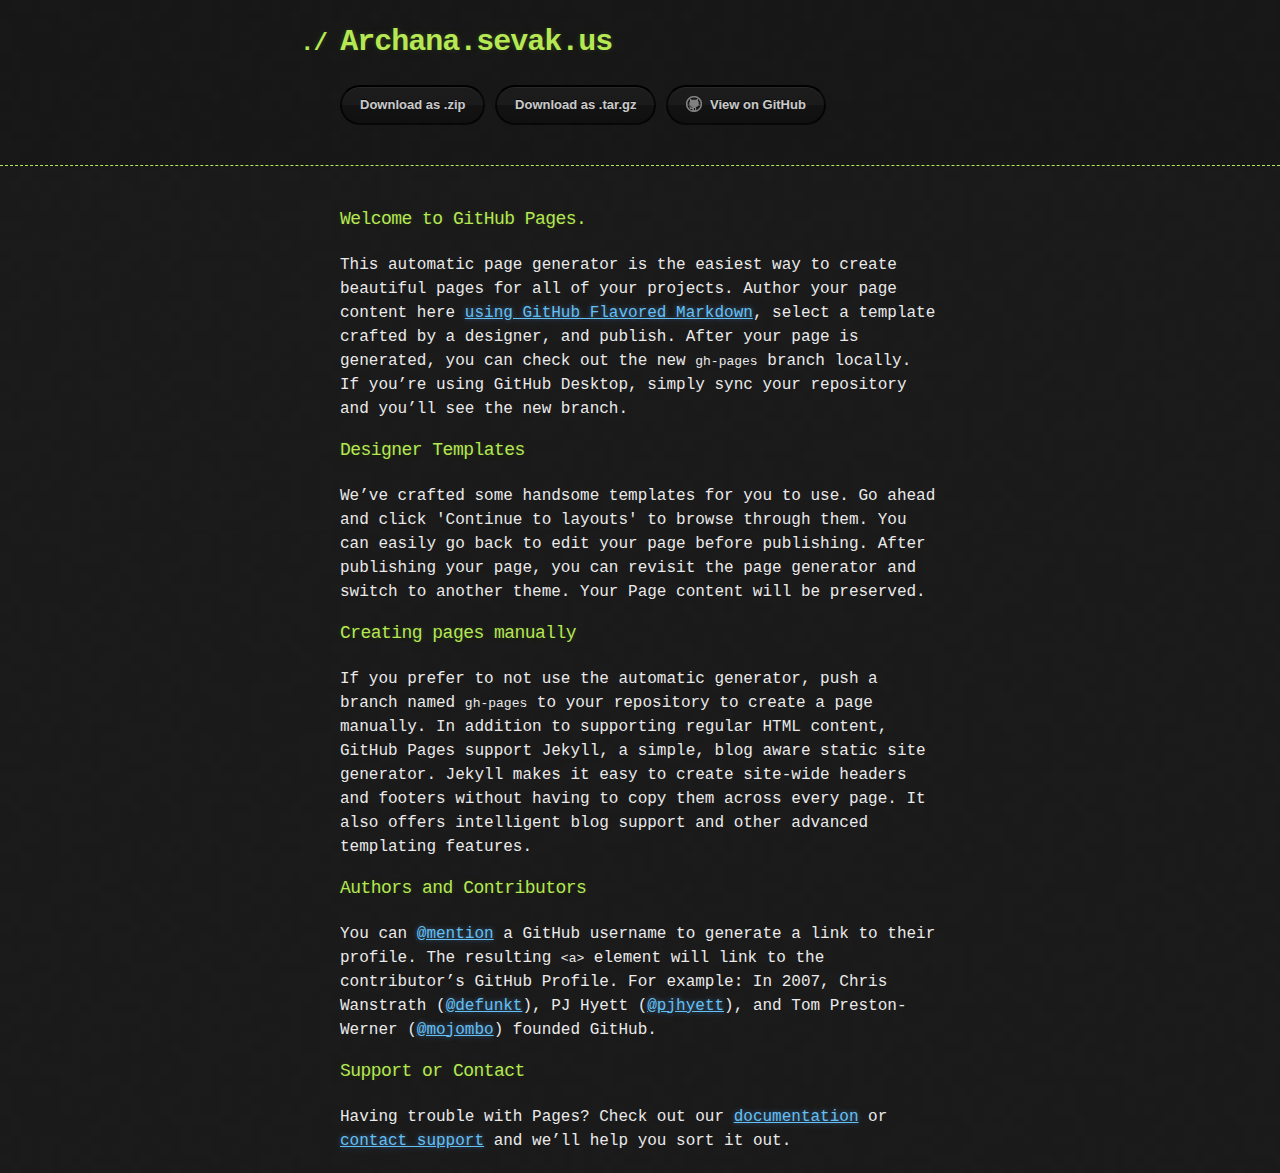
==== index.html @ f91e4b5d "Create gh-pages branch via GitHub" ====
<!DOCTYPE html>
<html>
  <head>
    <meta charset='utf-8'>
    <meta http-equiv="X-UA-Compatible" content="chrome=1">

    <link rel="stylesheet" type="text/css" href="stylesheets/stylesheet.css" media="screen">
    <link rel="stylesheet" type="text/css" href="stylesheets/github-dark.css" media="screen">
    <link rel="stylesheet" type="text/css" href="stylesheets/print.css" media="print">

    <title>Archana.sevak.us by ajsevak</title>
  </head>

  <body>

    <header>
      <div class="container">
        <h1>Archana.sevak.us</h1>
        <h2></h2>

        <section id="downloads">
          <a href="https://github.com/ajsevak/archana.sevak.us/zipball/master" class="btn">Download as .zip</a>
          <a href="https://github.com/ajsevak/archana.sevak.us/tarball/master" class="btn">Download as .tar.gz</a>
          <a href="https://github.com/ajsevak/archana.sevak.us" class="btn btn-github"><span class="icon"></span>View on GitHub</a>
        </section>
      </div>
    </header>

    <div class="container">
      <section id="main_content">
        <h3>
<a id="welcome-to-github-pages" class="anchor" href="#welcome-to-github-pages" aria-hidden="true"><span class="octicon octicon-link"></span></a>Welcome to GitHub Pages.</h3>

<p>This automatic page generator is the easiest way to create beautiful pages for all of your projects. Author your page content here <a href="https://guides.github.com/features/mastering-markdown/">using GitHub Flavored Markdown</a>, select a template crafted by a designer, and publish. After your page is generated, you can check out the new <code>gh-pages</code> branch locally. If you’re using GitHub Desktop, simply sync your repository and you’ll see the new branch.</p>

<h3>
<a id="designer-templates" class="anchor" href="#designer-templates" aria-hidden="true"><span class="octicon octicon-link"></span></a>Designer Templates</h3>

<p>We’ve crafted some handsome templates for you to use. Go ahead and click 'Continue to layouts' to browse through them. You can easily go back to edit your page before publishing. After publishing your page, you can revisit the page generator and switch to another theme. Your Page content will be preserved.</p>

<h3>
<a id="creating-pages-manually" class="anchor" href="#creating-pages-manually" aria-hidden="true"><span class="octicon octicon-link"></span></a>Creating pages manually</h3>

<p>If you prefer to not use the automatic generator, push a branch named <code>gh-pages</code> to your repository to create a page manually. In addition to supporting regular HTML content, GitHub Pages support Jekyll, a simple, blog aware static site generator. Jekyll makes it easy to create site-wide headers and footers without having to copy them across every page. It also offers intelligent blog support and other advanced templating features.</p>

<h3>
<a id="authors-and-contributors" class="anchor" href="#authors-and-contributors" aria-hidden="true"><span class="octicon octicon-link"></span></a>Authors and Contributors</h3>

<p>You can <a href="https://github.com/blog/821" class="user-mention">@mention</a> a GitHub username to generate a link to their profile. The resulting <code>&lt;a&gt;</code> element will link to the contributor’s GitHub Profile. For example: In 2007, Chris Wanstrath (<a href="https://github.com/defunkt" class="user-mention">@defunkt</a>), PJ Hyett (<a href="https://github.com/pjhyett" class="user-mention">@pjhyett</a>), and Tom Preston-Werner (<a href="https://github.com/mojombo" class="user-mention">@mojombo</a>) founded GitHub.</p>

<h3>
<a id="support-or-contact" class="anchor" href="#support-or-contact" aria-hidden="true"><span class="octicon octicon-link"></span></a>Support or Contact</h3>

<p>Having trouble with Pages? Check out our <a href="https://help.github.com/pages">documentation</a> or <a href="https://github.com/contact">contact support</a> and we’ll help you sort it out.</p>
      </section>
    </div>

    
  </body>
</html>
---- stylesheets/stylesheet.css ----
body {
  margin: 0;
  padding: 0;
  background: #151515 url("../images/bkg.png") 0 0;
  color: #eaeaea;
  font: 16px;
  line-height: 1.5;
  font-family: Monaco, "Bitstream Vera Sans Mono", "Lucida Console", Terminal, monospace;
}

/* General & 'Reset' Stuff */

.container {
  width: 90%;
  max-width: 600px;
  margin: 0 auto;
}

section {
  display: block;
  margin: 0 0 20px 0;
}

h1, h2, h3, h4, h5, h6 {
  margin: 0 0 20px;
}

li {
  line-height: 1.4 ;
}

/* Header, <header>
   header   - container
   h1       - project name
   h2       - project description
*/

header {
  background: rgba(0, 0, 0, 0.1);
  width: 100%;
  border-bottom: 1px dashed #b5e853;
  padding: 20px 0;
  margin: 0 0 40px 0;
}

header h1 {
  font-size: 30px;
  line-height: 1.5;
  margin: 0 0 0 -40px;
  font-weight: bold;
  font-family: Monaco, "Bitstream Vera Sans Mono", "Lucida Console", Terminal, monospace;
  color: #b5e853;
  text-shadow: 0 1px 1px rgba(0, 0, 0, 0.1),
               0 0 5px rgba(181, 232, 83, 0.1),
               0 0 10px rgba(181, 232, 83, 0.1);
  letter-spacing: -1px;
  -webkit-font-smoothing: antialiased;
}

header h1:before {
  content: "./ ";
  font-size: 24px;
}

header h2 {
  font-size: 18px;
  font-weight: 300;
  color: #666;
}

#downloads .btn {
  display: inline-block;
  text-align: center;
  margin: 0;
}

/* Main Content
*/

#main_content {
  width: 100%;
  -webkit-font-smoothing: antialiased;
}
section img {
  max-width: 100%
}

h1, h2, h3, h4, h5, h6 {
  font-weight: normal;
  font-family: Monaco, "Bitstream Vera Sans Mono", "Lucida Console", Terminal, monospace;
  color: #b5e853;
  letter-spacing: -0.03em;
  text-shadow: 0 1px 1px rgba(0, 0, 0, 0.1),
               0 0 5px rgba(181, 232, 83, 0.1),
               0 0 10px rgba(181, 232, 83, 0.1);
}

#main_content h1 {
  font-size: 30px;
}

#main_content h2 {
  font-size: 24px;
}

#main_content h3 {
  font-size: 18px;
}

#main_content h4 {
  font-size: 14px;
}

#main_content h5 {
  font-size: 12px;
  text-transform: uppercase;
  margin: 0 0 5px 0;
}

#main_content h6 {
  font-size: 12px;
  text-transform: uppercase;
  color: #999;
  margin: 0 0 5px 0;
}

dt {
  font-style: italic;
  font-weight: bold;
}

ul li {
  list-style: none;
}

ul li:before {
  content: ">>";
  font-family: Monaco, "Bitstream Vera Sans Mono", "Lucida Console", Terminal, monospace;
  font-size: 13px;
  color: #b5e853;
  margin-left: -37px;
  margin-right: 21px;
  line-height: 16px;
}

blockquote {
  color: #aaa;
  padding-left: 10px;
  border-left: 1px dotted #666;
}

pre {
  background: rgba(0, 0, 0, 0.9);
  border: 1px solid rgba(255, 255, 255, 0.15);
  padding: 10px;
  font-size: 14px;
  color: #b5e853;
  border-radius: 2px;
  -moz-border-radius: 2px;
  -webkit-border-radius: 2px;
  text-wrap: normal;
  overflow: auto;
  overflow-y: hidden;
}

table {
  width: 100%;
  margin: 0 0 20px 0;
}

th {
  text-align: left;
  border-bottom: 1px dashed #b5e853;
  padding: 5px 10px;
}

td {
  padding: 5px 10px;
}

hr {
  height: 0;
  border: 0;
  border-bottom: 1px dashed #b5e853;
  color: #b5e853;
}

/* Buttons
*/

.btn {
  display: inline-block;
  background: -webkit-linear-gradient(top, rgba(40, 40, 40, 0.3), rgba(35, 35, 35, 0.3) 50%, rgba(10, 10, 10, 0.3) 50%, rgba(0, 0, 0, 0.3));
  padding: 8px 18px;
  border-radius: 50px;
  border: 2px solid rgba(0, 0, 0, 0.7);
  border-bottom: 2px solid rgba(0, 0, 0, 0.7);
  border-top: 2px solid rgba(0, 0, 0, 1);
  color: rgba(255, 255, 255, 0.8);
  font-family: Helvetica, Arial, sans-serif;
  font-weight: bold;
  font-size: 13px;
  text-decoration: none;
  text-shadow: 0 -1px 0 rgba(0, 0, 0, 0.75);
  box-shadow: inset 0 1px 0 rgba(255, 255, 255, 0.05);
}

.btn:hover {
  background: -webkit-linear-gradient(top, rgba(40, 40, 40, 0.6), rgba(35, 35, 35, 0.6) 50%, rgba(10, 10, 10, 0.8) 50%, rgba(0, 0, 0, 0.8));
}

.btn .icon {
  display: inline-block;
  width: 16px;
  height: 16px;
  margin: 1px 8px 0 0;
  float: left;
}

.btn-github .icon {
  opacity: 0.6;
  background: url("../images/blacktocat.png") 0 0 no-repeat;
}

/* Links
   a, a:hover, a:visited
*/

a {
  color: #63c0f5;
  text-shadow: 0 0 5px rgba(104, 182, 255, 0.5);
}

/* Clearfix */

.cf:before, .cf:after {
  content:"";
  display:table;
}

.cf:after {
  clear:both;
}

.cf {
  zoom:1;
}
---- stylesheets/github-dark.css ----
/*
   Copyright 2014 GitHub Inc.

   Licensed under the Apache License, Version 2.0 (the "License");
   you may not use this file except in compliance with the License.
   You may obtain a copy of the License at

       http://www.apache.org/licenses/LICENSE-2.0

   Unless required by applicable law or agreed to in writing, software
   distributed under the License is distributed on an "AS IS" BASIS,
   WITHOUT WARRANTIES OR CONDITIONS OF ANY KIND, either express or implied.
   See the License for the specific language governing permissions and
   limitations under the License.

*/

.pl-c /* comment */ {
  color: #969896;
}

.pl-c1      /* constant, markup.raw, meta.diff.header, meta.module-reference, meta.property-name, support, support.constant, support.variable, variable.other.constant */,
.pl-s .pl-v /* string variable */ {
  color: #0099cd;
}

.pl-e  /* entity */,
.pl-en /* entity.name */ {
  color: #9774cb;
}

.pl-s .pl-s1 /* string source */,
.pl-smi      /* storage.modifier.import, storage.modifier.package, storage.type.java, variable.other, variable.parameter.function */ {
  color: #ddd;
}

.pl-ent /* entity.name.tag */ {
  color: #7bcc72;
}

.pl-k /* keyword, storage, storage.type */ {
  color: #cc2372;
}

.pl-pds              /* punctuation.definition.string, string.regexp.character-class */,
.pl-s                /* string */,
.pl-s .pl-pse .pl-s1 /* string punctuation.section.embedded source */,
.pl-sr               /* string.regexp */,
.pl-sr .pl-cce       /* string.regexp constant.character.escape */,
.pl-sr .pl-sra       /* string.regexp string.regexp.arbitrary-repitition */,
.pl-sr .pl-sre       /* string.regexp source.ruby.embedded */ {
  color: #3c66e2;
}

.pl-v /* variable */ {
  color: #fb8764;
}

.pl-id /* invalid.deprecated */ {
  color: #e63525;
}

.pl-ii /* invalid.illegal */ {
  background-color: #e63525;
  color: #f8f8f8;
}

.pl-sr .pl-cce /* string.regexp constant.character.escape */ {
  color: #7bcc72;
  font-weight: bold;
}

.pl-ml /* markup.list */ {
  color: #c26b2b;
}

.pl-mh        /* markup.heading */,
.pl-mh .pl-en /* markup.heading entity.name */,
.pl-ms        /* meta.separator */ {
  color: #264ec5;
  font-weight: bold;
}

.pl-mq /* markup.quote */ {
  color: #00acac;
}

.pl-mi /* markup.italic */ {
  color: #ddd;
  font-style: italic;
}

.pl-mb /* markup.bold */ {
  color: #ddd;
  font-weight: bold;
}

.pl-md /* markup.deleted, meta.diff.header.from-file */ {
  background-color: #ffecec;
  color: #bd2c00;
}

.pl-mi1 /* markup.inserted, meta.diff.header.to-file */ {
  background-color: #eaffea;
  color: #55a532;
}

.pl-mdr /* meta.diff.range */ {
  color: #9774cb;
  font-weight: bold;
}

.pl-mo /* meta.output */ {
  color: #264ec5;
}
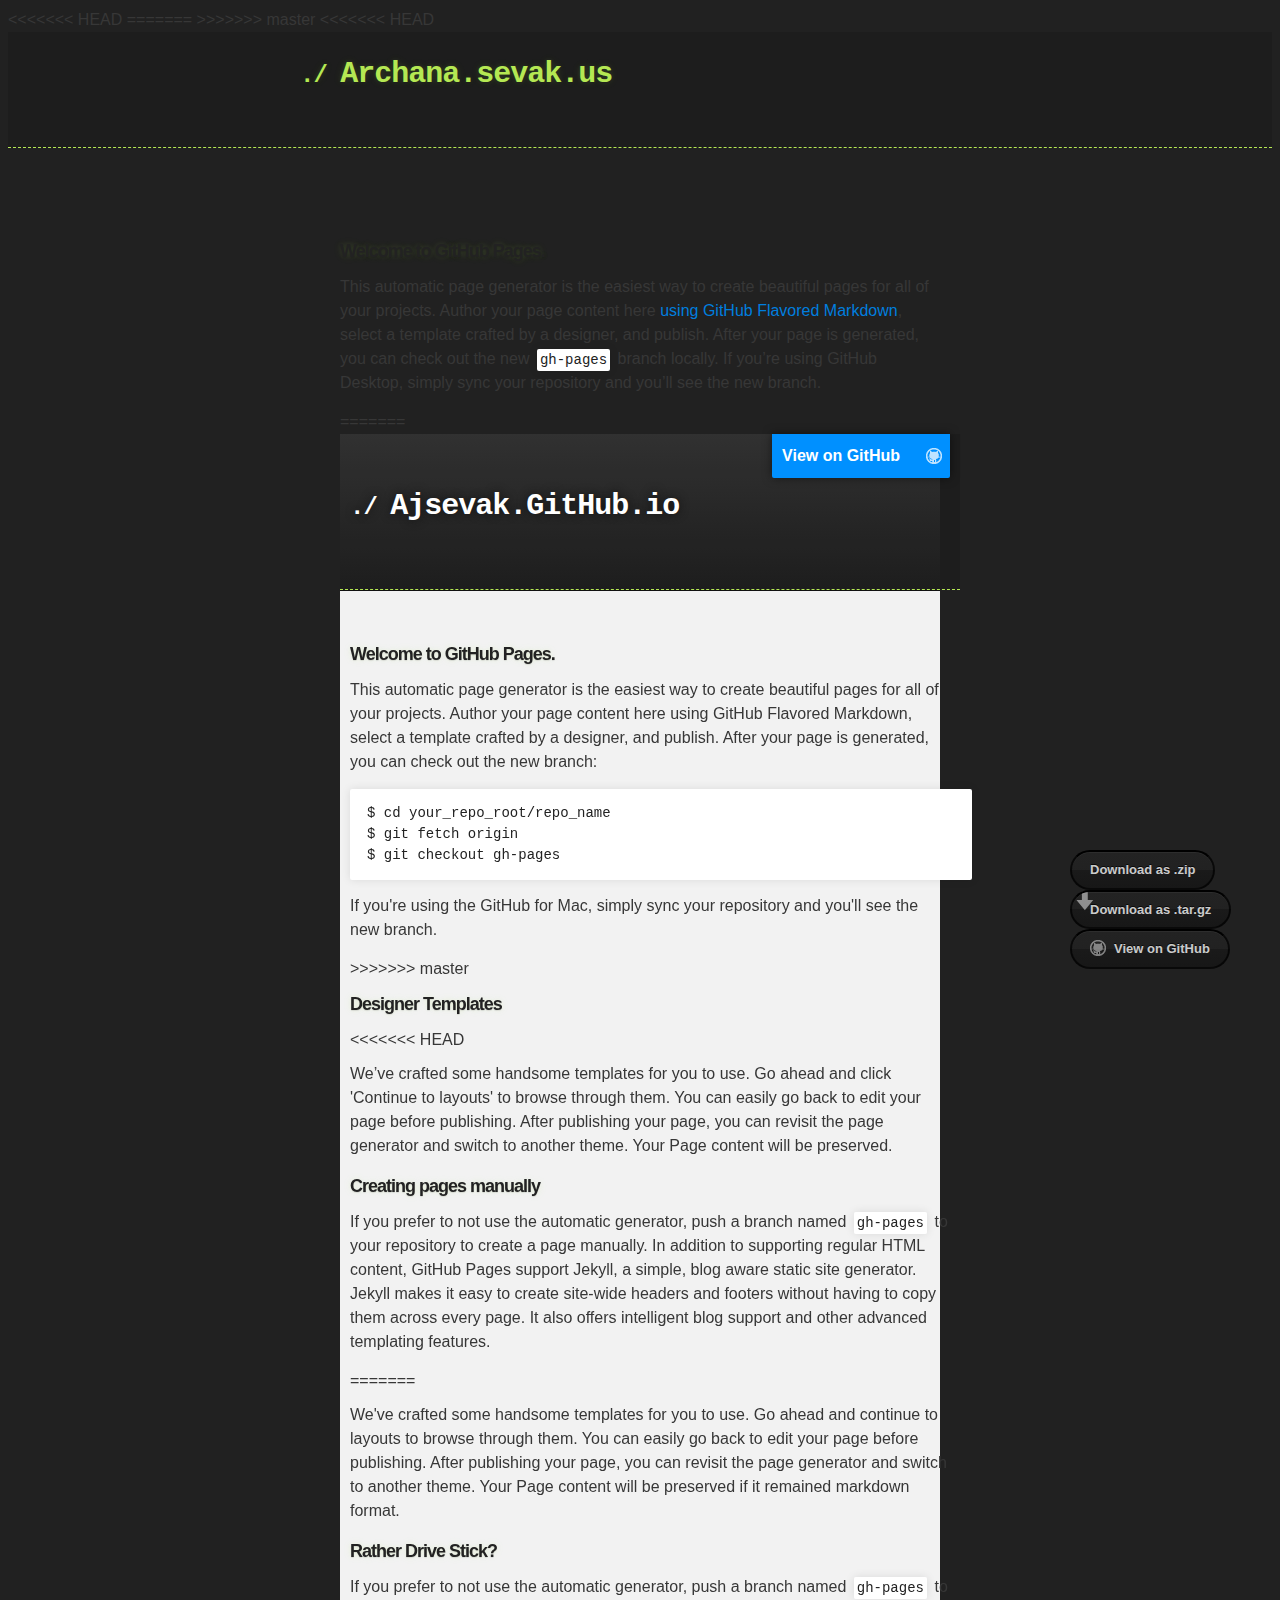
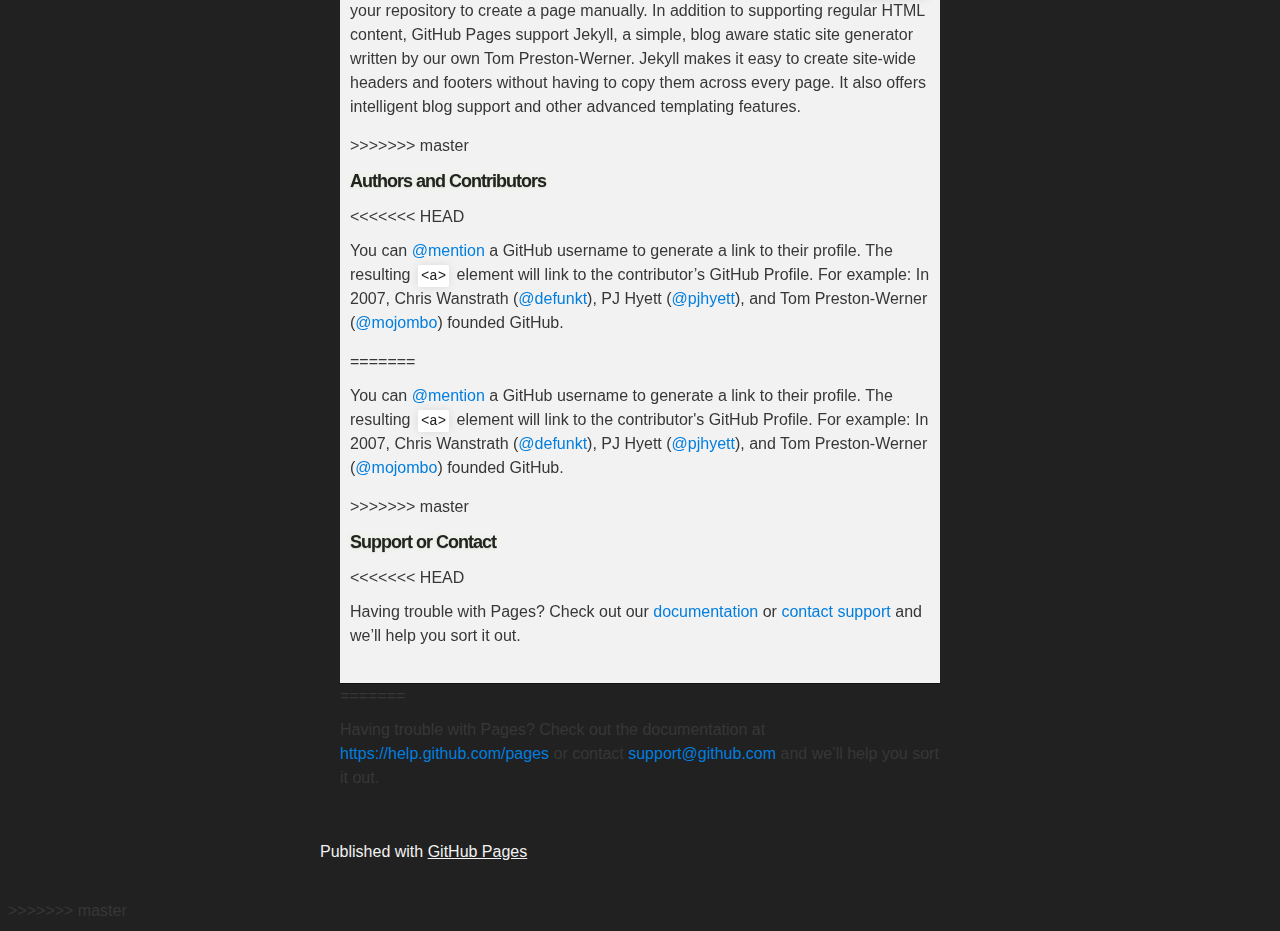
==== commit d55681dc: "Merge branch 'master' into gh-pages" ====
--- a/index.html
+++ b/index.html
@@ -1,5 +1,6 @@
 <!DOCTYPE html>
 <html>
+<<<<<<< HEAD
   <head>
     <meta charset='utf-8'>
     <meta http-equiv="X-UA-Compatible" content="chrome=1">
@@ -9,10 +10,22 @@
     <link rel="stylesheet" type="text/css" href="stylesheets/print.css" media="print">
 
     <title>Archana.sevak.us by ajsevak</title>
+=======
+
+  <head>
+    <meta charset='utf-8'>
+    <meta http-equiv="X-UA-Compatible" content="chrome=1">
+    <meta name="description" content="Ajsevak.GitHub.io : ">
+<meta name="google-site-verification" content="YakYiYTiW0kkOAUk-kUpoTINja0u9YIVlbmJmpcofvw" />
+    <link rel="stylesheet" type="text/css" media="screen" href="stylesheets/stylesheet.css">
+
+    <title>Ajsevak.GitHub.io</title>
+>>>>>>> master
   </head>
 
   <body>
 
+<<<<<<< HEAD
     <header>
       <div class="container">
         <h1>Archana.sevak.us</h1>
@@ -32,29 +45,85 @@
 <a id="welcome-to-github-pages" class="anchor" href="#welcome-to-github-pages" aria-hidden="true"><span class="octicon octicon-link"></span></a>Welcome to GitHub Pages.</h3>
 
 <p>This automatic page generator is the easiest way to create beautiful pages for all of your projects. Author your page content here <a href="https://guides.github.com/features/mastering-markdown/">using GitHub Flavored Markdown</a>, select a template crafted by a designer, and publish. After your page is generated, you can check out the new <code>gh-pages</code> branch locally. If you’re using GitHub Desktop, simply sync your repository and you’ll see the new branch.</p>
+=======
+    <!-- HEADER -->
+    <div id="header_wrap" class="outer">
+        <header class="inner">
+          <a id="forkme_banner" href="https://github.com/ajsevak">View on GitHub</a>
+
+          <h1 id="project_title">Ajsevak.GitHub.io</h1>
+          <h2 id="project_tagline"></h2>
+
+        </header>
+    </div>
+
+    <!-- MAIN CONTENT -->
+    <div id="main_content_wrap" class="outer">
+      <section id="main_content" class="inner">
+        <h3>
+<a id="welcome-to-github-pages" class="anchor" href="#welcome-to-github-pages" aria-hidden="true"><span class="octicon octicon-link"></span></a>Welcome to GitHub Pages.</h3>
+
+<p>This automatic page generator is the easiest way to create beautiful pages for all of your projects. Author your page content here using GitHub Flavored Markdown, select a template crafted by a designer, and publish. After your page is generated, you can check out the new branch:</p>
+
+<pre><code>$ cd your_repo_root/repo_name
+$ git fetch origin
+$ git checkout gh-pages
+</code></pre>
+
+<p>If you're using the GitHub for Mac, simply sync your repository and you'll see the new branch.</p>
+>>>>>>> master
 
 <h3>
 <a id="designer-templates" class="anchor" href="#designer-templates" aria-hidden="true"><span class="octicon octicon-link"></span></a>Designer Templates</h3>
 
+<<<<<<< HEAD
 <p>We’ve crafted some handsome templates for you to use. Go ahead and click 'Continue to layouts' to browse through them. You can easily go back to edit your page before publishing. After publishing your page, you can revisit the page generator and switch to another theme. Your Page content will be preserved.</p>
 
 <h3>
 <a id="creating-pages-manually" class="anchor" href="#creating-pages-manually" aria-hidden="true"><span class="octicon octicon-link"></span></a>Creating pages manually</h3>
 
 <p>If you prefer to not use the automatic generator, push a branch named <code>gh-pages</code> to your repository to create a page manually. In addition to supporting regular HTML content, GitHub Pages support Jekyll, a simple, blog aware static site generator. Jekyll makes it easy to create site-wide headers and footers without having to copy them across every page. It also offers intelligent blog support and other advanced templating features.</p>
+=======
+<p>We've crafted some handsome templates for you to use. Go ahead and continue to layouts to browse through them. You can easily go back to edit your page before publishing. After publishing your page, you can revisit the page generator and switch to another theme. Your Page content will be preserved if it remained markdown format.</p>
+
+<h3>
+<a id="rather-drive-stick" class="anchor" href="#rather-drive-stick" aria-hidden="true"><span class="octicon octicon-link"></span></a>Rather Drive Stick?</h3>
+
+<p>If you prefer to not use the automatic generator, push a branch named <code>gh-pages</code> to your repository to create a page manually. In addition to supporting regular HTML content, GitHub Pages support Jekyll, a simple, blog aware static site generator written by our own Tom Preston-Werner. Jekyll makes it easy to create site-wide headers and footers without having to copy them across every page. It also offers intelligent blog support and other advanced templating features.</p>
+>>>>>>> master
 
 <h3>
 <a id="authors-and-contributors" class="anchor" href="#authors-and-contributors" aria-hidden="true"><span class="octicon octicon-link"></span></a>Authors and Contributors</h3>
 
+<<<<<<< HEAD
 <p>You can <a href="https://github.com/blog/821" class="user-mention">@mention</a> a GitHub username to generate a link to their profile. The resulting <code>&lt;a&gt;</code> element will link to the contributor’s GitHub Profile. For example: In 2007, Chris Wanstrath (<a href="https://github.com/defunkt" class="user-mention">@defunkt</a>), PJ Hyett (<a href="https://github.com/pjhyett" class="user-mention">@pjhyett</a>), and Tom Preston-Werner (<a href="https://github.com/mojombo" class="user-mention">@mojombo</a>) founded GitHub.</p>
+=======
+<p>You can <a href="https://github.com/blog/821" class="user-mention">@mention</a> a GitHub username to generate a link to their profile. The resulting <code>&lt;a&gt;</code> element will link to the contributor's GitHub Profile. For example: In 2007, Chris Wanstrath (<a href="https://github.com/defunkt" class="user-mention">@defunkt</a>), PJ Hyett (<a href="https://github.com/pjhyett" class="user-mention">@pjhyett</a>), and Tom Preston-Werner (<a href="https://github.com/mojombo" class="user-mention">@mojombo</a>) founded GitHub.</p>
+>>>>>>> master
 
 <h3>
 <a id="support-or-contact" class="anchor" href="#support-or-contact" aria-hidden="true"><span class="octicon octicon-link"></span></a>Support or Contact</h3>
 
+<<<<<<< HEAD
 <p>Having trouble with Pages? Check out our <a href="https://help.github.com/pages">documentation</a> or <a href="https://github.com/contact">contact support</a> and we’ll help you sort it out.</p>
       </section>
     </div>
 
     
+=======
+<p>Having trouble with Pages? Check out the documentation at <a href="https://help.github.com/pages">https://help.github.com/pages</a> or contact <a href="mailto:support@github.com">support@github.com</a> and we’ll help you sort it out.</p>
+      </section>
+    </div>
+
+    <!-- FOOTER  -->
+    <div id="footer_wrap" class="outer">
+      <footer class="inner">
+        <p>Published with <a href="http://pages.github.com">GitHub Pages</a></p>
+      </footer>
+    </div>
+
+    
+
+>>>>>>> master
   </body>
 </html>
--- a/stylesheets/stylesheet.css
+++ b/stylesheets/stylesheet.css
@@ -1,3 +1,4 @@
+<<<<<<< HEAD
 body {
   margin: 0;
   padding: 0;
@@ -244,4 +245,431 @@
 
 .cf {
   zoom:1;
-}+}
+=======
+/*******************************************************************************
+Slate Theme for GitHub Pages
+by Jason Costello, @jsncostello
+*******************************************************************************/
+
+@import url(pygment_trac.css);
+
+/*******************************************************************************
+MeyerWeb Reset
+*******************************************************************************/
+
+html, body, div, span, applet, object, iframe,
+h1, h2, h3, h4, h5, h6, p, blockquote, pre,
+a, abbr, acronym, address, big, cite, code,
+del, dfn, em, img, ins, kbd, q, s, samp,
+small, strike, strong, sub, sup, tt, var,
+b, u, i, center,
+dl, dt, dd, ol, ul, li,
+fieldset, form, label, legend,
+table, caption, tbody, tfoot, thead, tr, th, td,
+article, aside, canvas, details, embed,
+figure, figcaption, footer, header, hgroup,
+menu, nav, output, ruby, section, summary,
+time, mark, audio, video {
+  margin: 0;
+  padding: 0;
+  border: 0;
+  font: inherit;
+  vertical-align: baseline;
+}
+
+/* HTML5 display-role reset for older browsers */
+article, aside, details, figcaption, figure,
+footer, header, hgroup, menu, nav, section {
+  display: block;
+}
+
+ol, ul {
+  list-style: none;
+}
+
+table {
+  border-collapse: collapse;
+  border-spacing: 0;
+}
+
+/*******************************************************************************
+Theme Styles
+*******************************************************************************/
+
+body {
+  box-sizing: border-box;
+  color:#373737;
+  background: #212121;
+  font-size: 16px;
+  font-family: 'Myriad Pro', Calibri, Helvetica, Arial, sans-serif;
+  line-height: 1.5;
+  -webkit-font-smoothing: antialiased;
+}
+
+h1, h2, h3, h4, h5, h6 {
+  margin: 10px 0;
+  font-weight: 700;
+  color:#222222;
+  font-family: 'Lucida Grande', 'Calibri', Helvetica, Arial, sans-serif;
+  letter-spacing: -1px;
+}
+
+h1 {
+  font-size: 36px;
+  font-weight: 700;
+}
+
+h2 {
+  padding-bottom: 10px;
+  font-size: 32px;
+  background: url('../images/bg_hr.png') repeat-x bottom;
+}
+
+h3 {
+  font-size: 24px;
+}
+
+h4 {
+  font-size: 21px;
+}
+
+h5 {
+  font-size: 18px;
+}
+
+h6 {
+  font-size: 16px;
+}
+
+p {
+  margin: 10px 0 15px 0;
+}
+
+footer p {
+  color: #f2f2f2;
+}
+
+a {
+  text-decoration: none;
+  color: #007edf;
+  text-shadow: none;
+
+  transition: color 0.5s ease;
+  transition: text-shadow 0.5s ease;
+  -webkit-transition: color 0.5s ease;
+  -webkit-transition: text-shadow 0.5s ease;
+  -moz-transition: color 0.5s ease;
+  -moz-transition: text-shadow 0.5s ease;
+  -o-transition: color 0.5s ease;
+  -o-transition: text-shadow 0.5s ease;
+  -ms-transition: color 0.5s ease;
+  -ms-transition: text-shadow 0.5s ease;
+}
+
+a:hover, a:focus {text-decoration: underline;}
+
+footer a {
+  color: #F2F2F2;
+  text-decoration: underline;
+}
+
+em {
+  font-style: italic;
+}
+
+strong {
+  font-weight: bold;
+}
+
+img {
+  position: relative;
+  margin: 0 auto;
+  max-width: 739px;
+  padding: 5px;
+  margin: 10px 0 10px 0;
+  border: 1px solid #ebebeb;
+
+  box-shadow: 0 0 5px #ebebeb;
+  -webkit-box-shadow: 0 0 5px #ebebeb;
+  -moz-box-shadow: 0 0 5px #ebebeb;
+  -o-box-shadow: 0 0 5px #ebebeb;
+  -ms-box-shadow: 0 0 5px #ebebeb;
+}
+
+p img {
+  display: inline;
+  margin: 0;
+  padding: 0;
+  vertical-align: middle;
+  text-align: center;
+  border: none;
+}
+
+pre, code {
+  width: 100%;
+  color: #222;
+  background-color: #fff;
+
+  font-family: Monaco, "Bitstream Vera Sans Mono", "Lucida Console", Terminal, monospace;
+  font-size: 14px;
+
+  border-radius: 2px;
+  -moz-border-radius: 2px;
+  -webkit-border-radius: 2px;
+}
+
+pre {
+  width: 100%;
+  padding: 10px;
+  box-shadow: 0 0 10px rgba(0,0,0,.1);
+  overflow: auto;
+}
+
+code {
+  padding: 3px;
+  margin: 0 3px;
+  box-shadow: 0 0 10px rgba(0,0,0,.1);
+}
+
+pre code {
+  display: block;
+  box-shadow: none;
+}
+
+blockquote {
+  color: #666;
+  margin-bottom: 20px;
+  padding: 0 0 0 20px;
+  border-left: 3px solid #bbb;
+}
+
+
+ul, ol, dl {
+  margin-bottom: 15px
+}
+
+ul {
+  list-style-position: inside;
+  list-style: disc;
+  padding-left: 20px;
+}
+
+ol {
+  list-style-position: inside;
+  list-style: decimal;
+  padding-left: 20px;
+}
+
+dl dt {
+  font-weight: bold;
+}
+
+dl dd {
+  padding-left: 20px;
+  font-style: italic;
+}
+
+dl p {
+  padding-left: 20px;
+  font-style: italic;
+}
+
+hr {
+  height: 1px;
+  margin-bottom: 5px;
+  border: none;
+  background: url('../images/bg_hr.png') repeat-x center;
+}
+
+table {
+  border: 1px solid #373737;
+  margin-bottom: 20px;
+  text-align: left;
+ }
+
+th {
+  font-family: 'Lucida Grande', 'Helvetica Neue', Helvetica, Arial, sans-serif;
+  padding: 10px;
+  background: #373737;
+  color: #fff;
+ }
+
+td {
+  padding: 10px;
+  border: 1px solid #373737;
+ }
+
+form {
+  background: #f2f2f2;
+  padding: 20px;
+}
+
+/*******************************************************************************
+Full-Width Styles
+*******************************************************************************/
+
+.outer {
+  width: 100%;
+}
+
+.inner {
+  position: relative;
+  max-width: 640px;
+  padding: 20px 10px;
+  margin: 0 auto;
+}
+
+#forkme_banner {
+  display: block;
+  position: absolute;
+  top:0;
+  right: 10px;
+  z-index: 10;
+  padding: 10px 50px 10px 10px;
+  color: #fff;
+  background: url('../images/blacktocat.png') #0090ff no-repeat 95% 50%;
+  font-weight: 700;
+  box-shadow: 0 0 10px rgba(0,0,0,.5);
+  border-bottom-left-radius: 2px;
+  border-bottom-right-radius: 2px;
+}
+
+#header_wrap {
+  background: #212121;
+  background: -moz-linear-gradient(top, #373737, #212121);
+  background: -webkit-linear-gradient(top, #373737, #212121);
+  background: -ms-linear-gradient(top, #373737, #212121);
+  background: -o-linear-gradient(top, #373737, #212121);
+  background: linear-gradient(top, #373737, #212121);
+}
+
+#header_wrap .inner {
+  padding: 50px 10px 30px 10px;
+}
+
+#project_title {
+  margin: 0;
+  color: #fff;
+  font-size: 42px;
+  font-weight: 700;
+  text-shadow: #111 0px 0px 10px;
+}
+
+#project_tagline {
+  color: #fff;
+  font-size: 24px;
+  font-weight: 300;
+  background: none;
+  text-shadow: #111 0px 0px 10px;
+}
+
+#downloads {
+  position: absolute;
+  width: 210px;
+  z-index: 10;
+  bottom: -40px;
+  right: 0;
+  height: 70px;
+  background: url('../images/icon_download.png') no-repeat 0% 90%;
+}
+
+.zip_download_link {
+  display: block;
+  float: right;
+  width: 90px;
+  height:70px;
+  text-indent: -5000px;
+  overflow: hidden;
+  background: url(../images/sprite_download.png) no-repeat bottom left;
+}
+
+.tar_download_link {
+  display: block;
+  float: right;
+  width: 90px;
+  height:70px;
+  text-indent: -5000px;
+  overflow: hidden;
+  background: url(../images/sprite_download.png) no-repeat bottom right;
+  margin-left: 10px;
+}
+
+.zip_download_link:hover {
+  background: url(../images/sprite_download.png) no-repeat top left;
+}
+
+.tar_download_link:hover {
+  background: url(../images/sprite_download.png) no-repeat top right;
+}
+
+#main_content_wrap {
+  background: #f2f2f2;
+  border-top: 1px solid #111;
+  border-bottom: 1px solid #111;
+}
+
+#main_content {
+  padding-top: 40px;
+}
+
+#footer_wrap {
+  background: #212121;
+}
+
+
+
+/*******************************************************************************
+Small Device Styles
+*******************************************************************************/
+
+@media screen and (max-width: 480px) {
+  body {
+    font-size:14px;
+  }
+
+  #downloads {
+    display: none;
+  }
+
+  .inner {
+    min-width: 320px;
+    max-width: 480px;
+  }
+
+  #project_title {
+  font-size: 32px;
+  }
+
+  h1 {
+    font-size: 28px;
+  }
+
+  h2 {
+    font-size: 24px;
+  }
+
+  h3 {
+    font-size: 21px;
+  }
+
+  h4 {
+    font-size: 18px;
+  }
+
+  h5 {
+    font-size: 14px;
+  }
+
+  h6 {
+    font-size: 12px;
+  }
+
+  code, pre {
+    min-width: 320px;
+    max-width: 480px;
+    font-size: 11px;
+  }
+
+}
+>>>>>>> master
--- a/stylesheets/stylesheet.css
+++ b/stylesheets/stylesheet.css
@@ -1,3 +1,4 @@
+<<<<<<< HEAD
 body {
   margin: 0;
   padding: 0;
@@ -244,4 +245,431 @@
 
 .cf {
   zoom:1;
-}+}
+=======
+/*******************************************************************************
+Slate Theme for GitHub Pages
+by Jason Costello, @jsncostello
+*******************************************************************************/
+
+@import url(pygment_trac.css);
+
+/*******************************************************************************
+MeyerWeb Reset
+*******************************************************************************/
+
+html, body, div, span, applet, object, iframe,
+h1, h2, h3, h4, h5, h6, p, blockquote, pre,
+a, abbr, acronym, address, big, cite, code,
+del, dfn, em, img, ins, kbd, q, s, samp,
+small, strike, strong, sub, sup, tt, var,
+b, u, i, center,
+dl, dt, dd, ol, ul, li,
+fieldset, form, label, legend,
+table, caption, tbody, tfoot, thead, tr, th, td,
+article, aside, canvas, details, embed,
+figure, figcaption, footer, header, hgroup,
+menu, nav, output, ruby, section, summary,
+time, mark, audio, video {
+  margin: 0;
+  padding: 0;
+  border: 0;
+  font: inherit;
+  vertical-align: baseline;
+}
+
+/* HTML5 display-role reset for older browsers */
+article, aside, details, figcaption, figure,
+footer, header, hgroup, menu, nav, section {
+  display: block;
+}
+
+ol, ul {
+  list-style: none;
+}
+
+table {
+  border-collapse: collapse;
+  border-spacing: 0;
+}
+
+/*******************************************************************************
+Theme Styles
+*******************************************************************************/
+
+body {
+  box-sizing: border-box;
+  color:#373737;
+  background: #212121;
+  font-size: 16px;
+  font-family: 'Myriad Pro', Calibri, Helvetica, Arial, sans-serif;
+  line-height: 1.5;
+  -webkit-font-smoothing: antialiased;
+}
+
+h1, h2, h3, h4, h5, h6 {
+  margin: 10px 0;
+  font-weight: 700;
+  color:#222222;
+  font-family: 'Lucida Grande', 'Calibri', Helvetica, Arial, sans-serif;
+  letter-spacing: -1px;
+}
+
+h1 {
+  font-size: 36px;
+  font-weight: 700;
+}
+
+h2 {
+  padding-bottom: 10px;
+  font-size: 32px;
+  background: url('../images/bg_hr.png') repeat-x bottom;
+}
+
+h3 {
+  font-size: 24px;
+}
+
+h4 {
+  font-size: 21px;
+}
+
+h5 {
+  font-size: 18px;
+}
+
+h6 {
+  font-size: 16px;
+}
+
+p {
+  margin: 10px 0 15px 0;
+}
+
+footer p {
+  color: #f2f2f2;
+}
+
+a {
+  text-decoration: none;
+  color: #007edf;
+  text-shadow: none;
+
+  transition: color 0.5s ease;
+  transition: text-shadow 0.5s ease;
+  -webkit-transition: color 0.5s ease;
+  -webkit-transition: text-shadow 0.5s ease;
+  -moz-transition: color 0.5s ease;
+  -moz-transition: text-shadow 0.5s ease;
+  -o-transition: color 0.5s ease;
+  -o-transition: text-shadow 0.5s ease;
+  -ms-transition: color 0.5s ease;
+  -ms-transition: text-shadow 0.5s ease;
+}
+
+a:hover, a:focus {text-decoration: underline;}
+
+footer a {
+  color: #F2F2F2;
+  text-decoration: underline;
+}
+
+em {
+  font-style: italic;
+}
+
+strong {
+  font-weight: bold;
+}
+
+img {
+  position: relative;
+  margin: 0 auto;
+  max-width: 739px;
+  padding: 5px;
+  margin: 10px 0 10px 0;
+  border: 1px solid #ebebeb;
+
+  box-shadow: 0 0 5px #ebebeb;
+  -webkit-box-shadow: 0 0 5px #ebebeb;
+  -moz-box-shadow: 0 0 5px #ebebeb;
+  -o-box-shadow: 0 0 5px #ebebeb;
+  -ms-box-shadow: 0 0 5px #ebebeb;
+}
+
+p img {
+  display: inline;
+  margin: 0;
+  padding: 0;
+  vertical-align: middle;
+  text-align: center;
+  border: none;
+}
+
+pre, code {
+  width: 100%;
+  color: #222;
+  background-color: #fff;
+
+  font-family: Monaco, "Bitstream Vera Sans Mono", "Lucida Console", Terminal, monospace;
+  font-size: 14px;
+
+  border-radius: 2px;
+  -moz-border-radius: 2px;
+  -webkit-border-radius: 2px;
+}
+
+pre {
+  width: 100%;
+  padding: 10px;
+  box-shadow: 0 0 10px rgba(0,0,0,.1);
+  overflow: auto;
+}
+
+code {
+  padding: 3px;
+  margin: 0 3px;
+  box-shadow: 0 0 10px rgba(0,0,0,.1);
+}
+
+pre code {
+  display: block;
+  box-shadow: none;
+}
+
+blockquote {
+  color: #666;
+  margin-bottom: 20px;
+  padding: 0 0 0 20px;
+  border-left: 3px solid #bbb;
+}
+
+
+ul, ol, dl {
+  margin-bottom: 15px
+}
+
+ul {
+  list-style-position: inside;
+  list-style: disc;
+  padding-left: 20px;
+}
+
+ol {
+  list-style-position: inside;
+  list-style: decimal;
+  padding-left: 20px;
+}
+
+dl dt {
+  font-weight: bold;
+}
+
+dl dd {
+  padding-left: 20px;
+  font-style: italic;
+}
+
+dl p {
+  padding-left: 20px;
+  font-style: italic;
+}
+
+hr {
+  height: 1px;
+  margin-bottom: 5px;
+  border: none;
+  background: url('../images/bg_hr.png') repeat-x center;
+}
+
+table {
+  border: 1px solid #373737;
+  margin-bottom: 20px;
+  text-align: left;
+ }
+
+th {
+  font-family: 'Lucida Grande', 'Helvetica Neue', Helvetica, Arial, sans-serif;
+  padding: 10px;
+  background: #373737;
+  color: #fff;
+ }
+
+td {
+  padding: 10px;
+  border: 1px solid #373737;
+ }
+
+form {
+  background: #f2f2f2;
+  padding: 20px;
+}
+
+/*******************************************************************************
+Full-Width Styles
+*******************************************************************************/
+
+.outer {
+  width: 100%;
+}
+
+.inner {
+  position: relative;
+  max-width: 640px;
+  padding: 20px 10px;
+  margin: 0 auto;
+}
+
+#forkme_banner {
+  display: block;
+  position: absolute;
+  top:0;
+  right: 10px;
+  z-index: 10;
+  padding: 10px 50px 10px 10px;
+  color: #fff;
+  background: url('../images/blacktocat.png') #0090ff no-repeat 95% 50%;
+  font-weight: 700;
+  box-shadow: 0 0 10px rgba(0,0,0,.5);
+  border-bottom-left-radius: 2px;
+  border-bottom-right-radius: 2px;
+}
+
+#header_wrap {
+  background: #212121;
+  background: -moz-linear-gradient(top, #373737, #212121);
+  background: -webkit-linear-gradient(top, #373737, #212121);
+  background: -ms-linear-gradient(top, #373737, #212121);
+  background: -o-linear-gradient(top, #373737, #212121);
+  background: linear-gradient(top, #373737, #212121);
+}
+
+#header_wrap .inner {
+  padding: 50px 10px 30px 10px;
+}
+
+#project_title {
+  margin: 0;
+  color: #fff;
+  font-size: 42px;
+  font-weight: 700;
+  text-shadow: #111 0px 0px 10px;
+}
+
+#project_tagline {
+  color: #fff;
+  font-size: 24px;
+  font-weight: 300;
+  background: none;
+  text-shadow: #111 0px 0px 10px;
+}
+
+#downloads {
+  position: absolute;
+  width: 210px;
+  z-index: 10;
+  bottom: -40px;
+  right: 0;
+  height: 70px;
+  background: url('../images/icon_download.png') no-repeat 0% 90%;
+}
+
+.zip_download_link {
+  display: block;
+  float: right;
+  width: 90px;
+  height:70px;
+  text-indent: -5000px;
+  overflow: hidden;
+  background: url(../images/sprite_download.png) no-repeat bottom left;
+}
+
+.tar_download_link {
+  display: block;
+  float: right;
+  width: 90px;
+  height:70px;
+  text-indent: -5000px;
+  overflow: hidden;
+  background: url(../images/sprite_download.png) no-repeat bottom right;
+  margin-left: 10px;
+}
+
+.zip_download_link:hover {
+  background: url(../images/sprite_download.png) no-repeat top left;
+}
+
+.tar_download_link:hover {
+  background: url(../images/sprite_download.png) no-repeat top right;
+}
+
+#main_content_wrap {
+  background: #f2f2f2;
+  border-top: 1px solid #111;
+  border-bottom: 1px solid #111;
+}
+
+#main_content {
+  padding-top: 40px;
+}
+
+#footer_wrap {
+  background: #212121;
+}
+
+
+
+/*******************************************************************************
+Small Device Styles
+*******************************************************************************/
+
+@media screen and (max-width: 480px) {
+  body {
+    font-size:14px;
+  }
+
+  #downloads {
+    display: none;
+  }
+
+  .inner {
+    min-width: 320px;
+    max-width: 480px;
+  }
+
+  #project_title {
+  font-size: 32px;
+  }
+
+  h1 {
+    font-size: 28px;
+  }
+
+  h2 {
+    font-size: 24px;
+  }
+
+  h3 {
+    font-size: 21px;
+  }
+
+  h4 {
+    font-size: 18px;
+  }
+
+  h5 {
+    font-size: 14px;
+  }
+
+  h6 {
+    font-size: 12px;
+  }
+
+  code, pre {
+    min-width: 320px;
+    max-width: 480px;
+    font-size: 11px;
+  }
+
+}
+>>>>>>> master
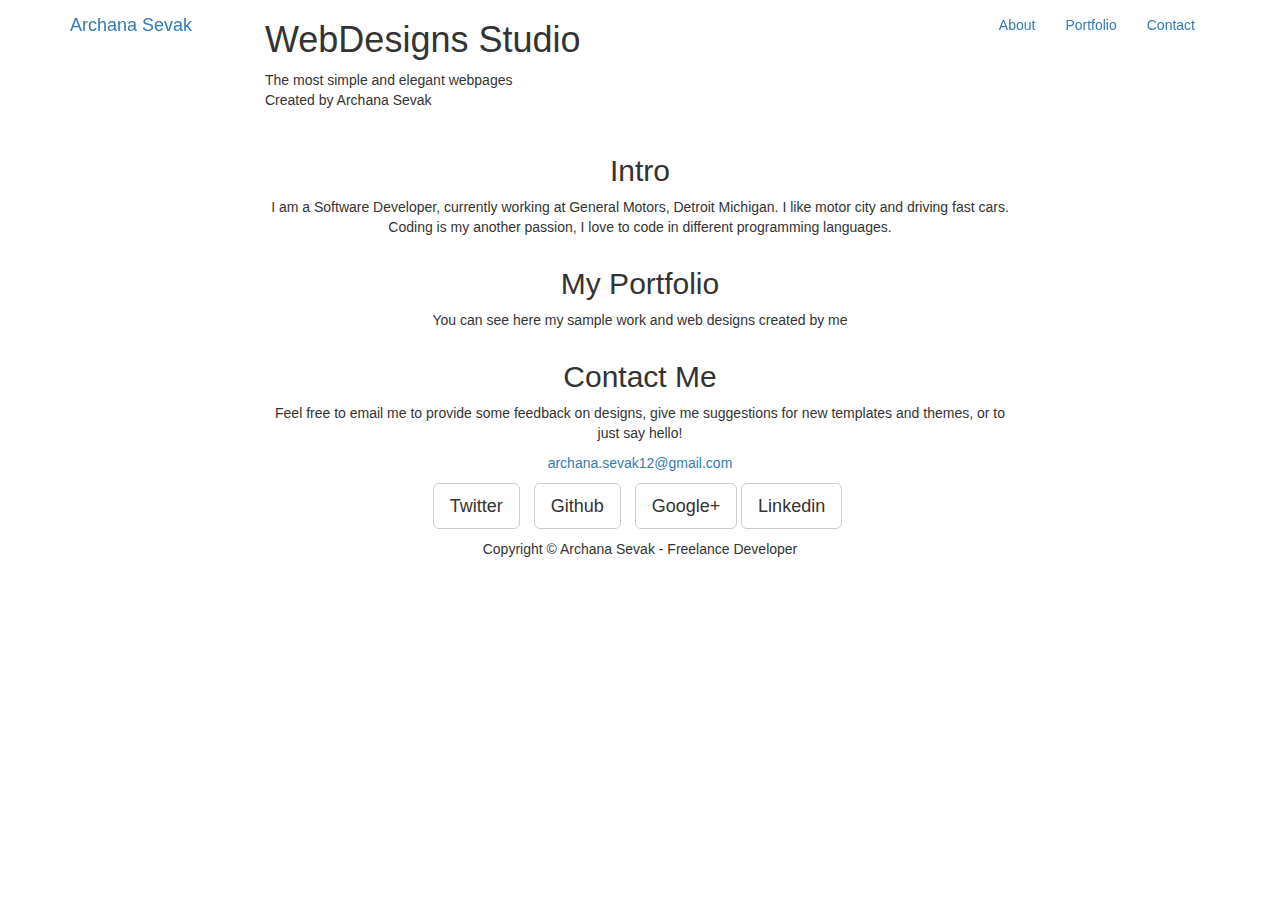
==== commit a20e8ffb: "updated profile imagel" ====
--- a/index.html
+++ b/index.html
@@ -1,129 +1,131 @@
-<!DOCTYPE html>
-<html>
-<<<<<<< HEAD
-  <head>
-    <meta charset='utf-8'>
-    <meta http-equiv="X-UA-Compatible" content="chrome=1">
 
-    <link rel="stylesheet" type="text/css" href="stylesheets/stylesheet.css" media="screen">
-    <link rel="stylesheet" type="text/css" href="stylesheets/github-dark.css" media="screen">
-    <link rel="stylesheet" type="text/css" href="stylesheets/print.css" media="print">
+    <meta charset="utf-8">
+    <meta http-equiv="X-UA-Compatible" content="IE=edge">
+    <meta name="viewport" content="width=device-width, initial-scale=1">
+    <meta name="description" content="Personal Portfolio Website">
+    <meta name="author" content="Archana Sevak">
 
-    <title>Archana.sevak.us by ajsevak</title>
-=======
+    <title>Archana Sevak - Personal Portfolio</title>
 
-  <head>
-    <meta charset='utf-8'>
-    <meta http-equiv="X-UA-Compatible" content="chrome=1">
-    <meta name="description" content="Ajsevak.GitHub.io : ">
-<meta name="google-site-verification" content="YakYiYTiW0kkOAUk-kUpoTINja0u9YIVlbmJmpcofvw" />
-    <link rel="stylesheet" type="text/css" media="screen" href="stylesheets/stylesheet.css">
+    <!-- Bootstrap Core CSS -->
+<link rel="stylesheet" href="https://maxcdn.bootstrapcdn.com/bootstrap/3.3.7/css/bootstrap.min.css" integrity="sha384-BVYiiSIFeK1dGmJRAkycuHAHRg32OmUcww7on3RYdg4Va+PmSTsz/K68vbdEjh4u" crossorigin="anonymous">
+<!--<link rel="stylesheet" href="https://maxcdn.bootstrapcdn.com/bootstrap/3.3.7/css/bootstrap-theme.min.css" integrity="sha384-rHyoN1iRsVXV4nD0JutlnGaslCJuC7uwjduW9SVrLvRYooPp2bWYgmgJQIXwl/Sp" crossorigin="anonymous">-->
+    <!-- Custom Fonts -->
 
-    <title>Ajsevak.GitHub.io</title>
->>>>>>> master
-  </head>
+    <link href="vendor/font-awesome/css/font-awesome.min.css" rel="stylesheet" type="text/css">
+    <link href="https://fonts.googleapis.com/css?family=Lora:400,700,400italic,700italic" rel="stylesheet" type="text/css">
+    <link href="https://fonts.googleapis.com/css?family=Montserrat:400,700" rel="stylesheet" type="text/css">
+    <link rel="stylesheet" type="text/css" href="./stylesheets/index2.css" rel="stylesheet">
 
-  <body>
+     
+<body id="page-top" data-spy="scroll" data-target=".navbar-fixed-top">
+   <nav class="navbar navbar-custom navbar-fixed-top" role="navigation">
+        <div class="container">
+            <div class="navbar-header">
+                <button type="button" class="navbar-toggle" data-toggle="collapse" data-target=".navbar-main-collapse">
+                    Menu <i class="fa fa-bars"></i>
+                </button>
+                <a class="navbar-brand page-scroll" href="#page-top">
+                    <i class="fa fa-play-circle"></i> <span class="light">Archana</span> Sevak
+                </a>
+            </div>
 
-<<<<<<< HEAD
-    <header>
-      <div class="container">
-        <h1>Archana.sevak.us</h1>
-        <h2></h2>
-
-        <section id="downloads">
-          <a href="https://github.com/ajsevak/archana.sevak.us/zipball/master" class="btn">Download as .zip</a>
-          <a href="https://github.com/ajsevak/archana.sevak.us/tarball/master" class="btn">Download as .tar.gz</a>
-          <a href="https://github.com/ajsevak/archana.sevak.us" class="btn btn-github"><span class="icon"></span>View on GitHub</a>
-        </section>
-      </div>
+            <!-- Collect the nav links, forms, and other content for toggling -->
+            <div class="collapse navbar-collapse navbar-right navbar-main-collapse">
+                <ul class="nav navbar-nav">
+                    <!-- Hidden li included to remove active class from about link when scrolled up past about section -->
+                    <li class="hidden">
+                        <a href="#page-top"></a>
+                    </li>
+                    <li>
+                        <a class="page-scroll" href="#about">About</a>
+                    </li>
+                    <li>
+                        <a class="page-scroll" href="#download">Portfolio</a>
+                    </li>
+                    <li>
+                        <a class="page-scroll" href="#contact">Contact</a>
+                    </li>
+                </ul>
+            </div>
+            <!-- /.navbar-collapse -->
+        </div>
+        <!-- /.container -->
+    </nav>
+     <!-- Intro Header -->
+    <header class="intro">
+        <div class="intro-body">
+            <div class="container">
+                <div class="row">
+                    <div class="col-md-8 col-md-offset-2">
+                        <h1 class="brand-heading">WebDesigns Studio</h1>
+                        <p class="intro-text">The most simple and elegant webpages
+                            <br>Created by Archana Sevak</p>
+                        <a href="#about" class="btn btn-circle page-scroll" src="./images/profile.jpg">
+                            <i class="fa fa-angle-double-down animated"></i>
+                        </a>
+                    </div>
+                </div>
+            </div>
+        </div>
     </header>
 
-    <div class="container">
-      <section id="main_content">
-        <h3>
-<a id="welcome-to-github-pages" class="anchor" href="#welcome-to-github-pages" aria-hidden="true"><span class="octicon octicon-link"></span></a>Welcome to GitHub Pages.</h3>
+    <!-- About Section -->
+  
+  <section id="about" class="container content-section text-center">
+        <div class="row">
+            <div class="col-lg-8 col-lg-offset-2">
+               
+               <h2>Intro</h2>
+       <p>I am a Software Developer, currently working at General Motors, Detroit Michigan. I like motor city and driving fast cars. Coding is my another passion, I love to code in different programming languages.</p>
+                  <!--<a href="https://startbootstrap.com/template-overviews/grayscale/">the preview page</a>. The theme is open source, and you can use it for any purpose, personal or commercial.</p>
+                <p>This theme features stock photos by <a href="http://gratisography.com/">Gratisography</a> along with a custom Google Maps skin courtesy of <a href="http://snazzymaps.com/">Snazzy Maps</a>.</p>
+                <p>Grayscale includes full HTML, CSS, and custom JavaScript files along with LESS files for easy customization.</p>-->
+            </div>
+        </div>
+    </section>
+                   
 
-<p>This automatic page generator is the easiest way to create beautiful pages for all of your projects. Author your page content here <a href="https://guides.github.com/features/mastering-markdown/">using GitHub Flavored Markdown</a>, select a template crafted by a designer, and publish. After your page is generated, you can check out the new <code>gh-pages</code> branch locally. If you’re using GitHub Desktop, simply sync your repository and you’ll see the new branch.</p>
-=======
-    <!-- HEADER -->
-    <div id="header_wrap" class="outer">
-        <header class="inner">
-          <a id="forkme_banner" href="https://github.com/ajsevak">View on GitHub</a>
-
-          <h1 id="project_title">Ajsevak.GitHub.io</h1>
-          <h2 id="project_tagline"></h2>
-
-        </header>
-    </div>
-
-    <!-- MAIN CONTENT -->
-    <div id="main_content_wrap" class="outer">
-      <section id="main_content" class="inner">
-        <h3>
-<a id="welcome-to-github-pages" class="anchor" href="#welcome-to-github-pages" aria-hidden="true"><span class="octicon octicon-link"></span></a>Welcome to GitHub Pages.</h3>
-
-<p>This automatic page generator is the easiest way to create beautiful pages for all of your projects. Author your page content here using GitHub Flavored Markdown, select a template crafted by a designer, and publish. After your page is generated, you can check out the new branch:</p>
-
-<pre><code>$ cd your_repo_root/repo_name
-$ git fetch origin
-$ git checkout gh-pages
-</code></pre>
-
-<p>If you're using the GitHub for Mac, simply sync your repository and you'll see the new branch.</p>
->>>>>>> master
-
-<h3>
-<a id="designer-templates" class="anchor" href="#designer-templates" aria-hidden="true"><span class="octicon octicon-link"></span></a>Designer Templates</h3>
-
-<<<<<<< HEAD
-<p>We’ve crafted some handsome templates for you to use. Go ahead and click 'Continue to layouts' to browse through them. You can easily go back to edit your page before publishing. After publishing your page, you can revisit the page generator and switch to another theme. Your Page content will be preserved.</p>
-
-<h3>
-<a id="creating-pages-manually" class="anchor" href="#creating-pages-manually" aria-hidden="true"><span class="octicon octicon-link"></span></a>Creating pages manually</h3>
-
-<p>If you prefer to not use the automatic generator, push a branch named <code>gh-pages</code> to your repository to create a page manually. In addition to supporting regular HTML content, GitHub Pages support Jekyll, a simple, blog aware static site generator. Jekyll makes it easy to create site-wide headers and footers without having to copy them across every page. It also offers intelligent blog support and other advanced templating features.</p>
-=======
-<p>We've crafted some handsome templates for you to use. Go ahead and continue to layouts to browse through them. You can easily go back to edit your page before publishing. After publishing your page, you can revisit the page generator and switch to another theme. Your Page content will be preserved if it remained markdown format.</p>
-
-<h3>
-<a id="rather-drive-stick" class="anchor" href="#rather-drive-stick" aria-hidden="true"><span class="octicon octicon-link"></span></a>Rather Drive Stick?</h3>
-
-<p>If you prefer to not use the automatic generator, push a branch named <code>gh-pages</code> to your repository to create a page manually. In addition to supporting regular HTML content, GitHub Pages support Jekyll, a simple, blog aware static site generator written by our own Tom Preston-Werner. Jekyll makes it easy to create site-wide headers and footers without having to copy them across every page. It also offers intelligent blog support and other advanced templating features.</p>
->>>>>>> master
-
-<h3>
-<a id="authors-and-contributors" class="anchor" href="#authors-and-contributors" aria-hidden="true"><span class="octicon octicon-link"></span></a>Authors and Contributors</h3>
-
-<<<<<<< HEAD
-<p>You can <a href="https://github.com/blog/821" class="user-mention">@mention</a> a GitHub username to generate a link to their profile. The resulting <code>&lt;a&gt;</code> element will link to the contributor’s GitHub Profile. For example: In 2007, Chris Wanstrath (<a href="https://github.com/defunkt" class="user-mention">@defunkt</a>), PJ Hyett (<a href="https://github.com/pjhyett" class="user-mention">@pjhyett</a>), and Tom Preston-Werner (<a href="https://github.com/mojombo" class="user-mention">@mojombo</a>) founded GitHub.</p>
-=======
-<p>You can <a href="https://github.com/blog/821" class="user-mention">@mention</a> a GitHub username to generate a link to their profile. The resulting <code>&lt;a&gt;</code> element will link to the contributor's GitHub Profile. For example: In 2007, Chris Wanstrath (<a href="https://github.com/defunkt" class="user-mention">@defunkt</a>), PJ Hyett (<a href="https://github.com/pjhyett" class="user-mention">@pjhyett</a>), and Tom Preston-Werner (<a href="https://github.com/mojombo" class="user-mention">@mojombo</a>) founded GitHub.</p>
->>>>>>> master
-
-<h3>
-<a id="support-or-contact" class="anchor" href="#support-or-contact" aria-hidden="true"><span class="octicon octicon-link"></span></a>Support or Contact</h3>
-
-<<<<<<< HEAD
-<p>Having trouble with Pages? Check out our <a href="https://help.github.com/pages">documentation</a> or <a href="https://github.com/contact">contact support</a> and we’ll help you sort it out.</p>
-      </section>
-    </div>
-
-    
-=======
-<p>Having trouble with Pages? Check out the documentation at <a href="https://help.github.com/pages">https://help.github.com/pages</a> or contact <a href="mailto:support@github.com">support@github.com</a> and we’ll help you sort it out.</p>
-      </section>
-    </div>
-
-    <!-- FOOTER  -->
-    <div id="footer_wrap" class="outer">
-      <footer class="inner">
-        <p>Published with <a href="http://pages.github.com">GitHub Pages</a></p>
-      </footer>
-    </div>
-
-    
-
->>>>>>> master
-  </body>
-</html>
+ 
+  <!-- Download Section -->
+    <section id="portfolio" class="content-section text-center">
+      
+        <div class="download-section">
+            <div class="container">
+                <div class="col-lg-8 col-lg-offset-2">
+                    <h2>My Portfolio</h2>
+                    <p>You can see here my sample work and web designs created by me</p>
+                    <!--<a href="https://startbootstrap.com/template-overviews/grayscale/" class="btn btn-default btn-lg">Visit Github Page</a>-->
+                </div>
+            </div>
+        </div>
+    </section>
+ <!-- Contact Section -->
+    <section id="contact" class="container content-section text-center">
+        <div class="row">
+            <div class="col-lg-8 col-lg-offset-2">
+                <h2>Contact Me</h2>
+                <p>Feel free to email me to provide some feedback on designs, give me suggestions for new templates and themes, or to just say hello!</p>
+                <p><a href="mailto:archana.sevak12@gmail.com">archana.sevak12@gmail.com</a>
+                </p>
+                <ul class="list-inline banner-social-buttons">
+                    <li>
+                        <a href="https://twitter.com/alina967" class="btn btn-default btn-lg"><i class="fa fa-twitter fa-fw"></i> <span class="network-name">Twitter</span></a>
+                    </li>
+                    <li>
+                        <a href="https://github.com/ajsevak" class="btn btn-default btn-lg"><i class="fa fa-github fa-fw"></i> <span class="network-name">Github</span></a>
+                    </li>
+                    <li>
+                        <a href="https://plus.google.com/100937951400392287114" class="btn btn-default btn-lg"><i class="fa fa-google-plus fa-fw"></i> <span class="network-name">Google+</span></a>
+                      <a href="https://www.linkedin.com/in/archanasevak" class="btn btn-default btn-lg"><i class="fa fa-Linkedin fa-fw"></i> <span class="network-name">Linkedin</span></a>
+                    </li>
+                </ul>
+            </div>
+        </div>
+    </section>
+    <footer>
+        <div class="container text-center">
+            <p>Copyright &copy; Archana Sevak - Freelance Developer</p>
+        </div>
+    </footer>
+</body>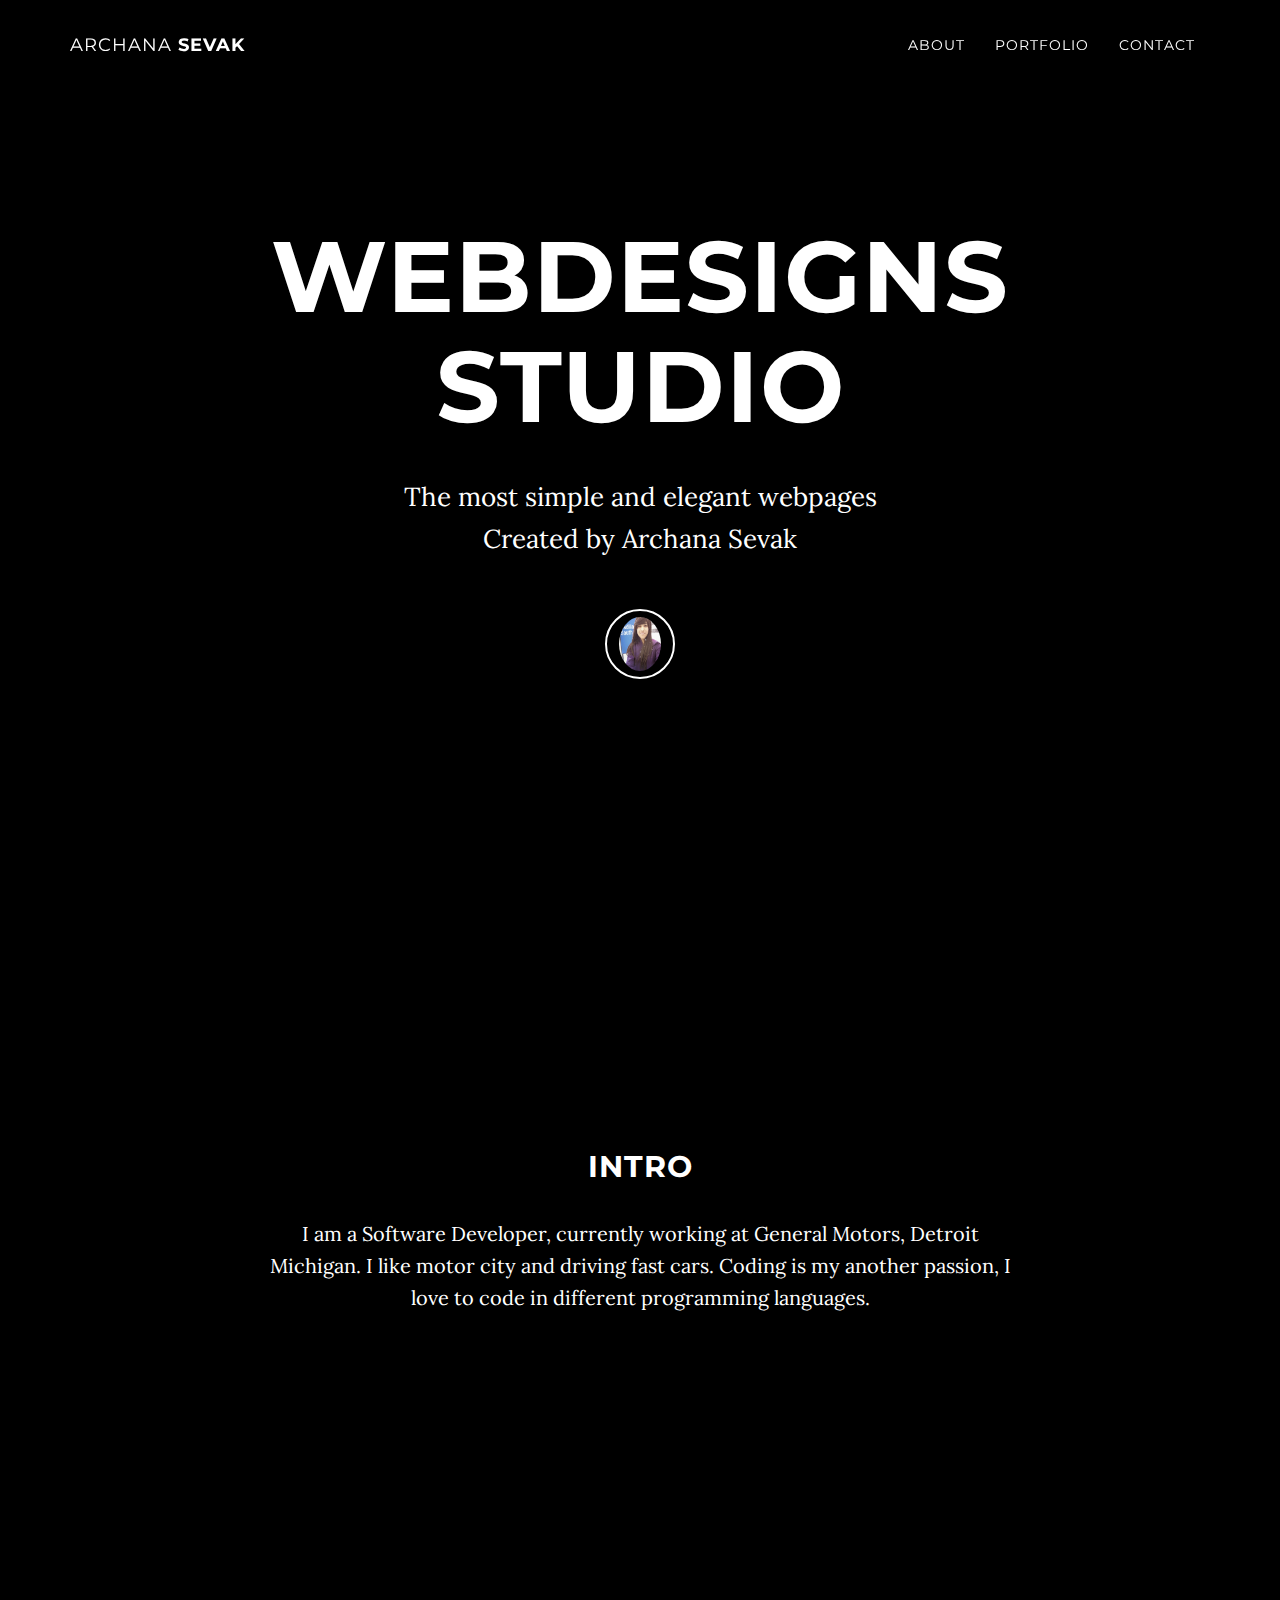
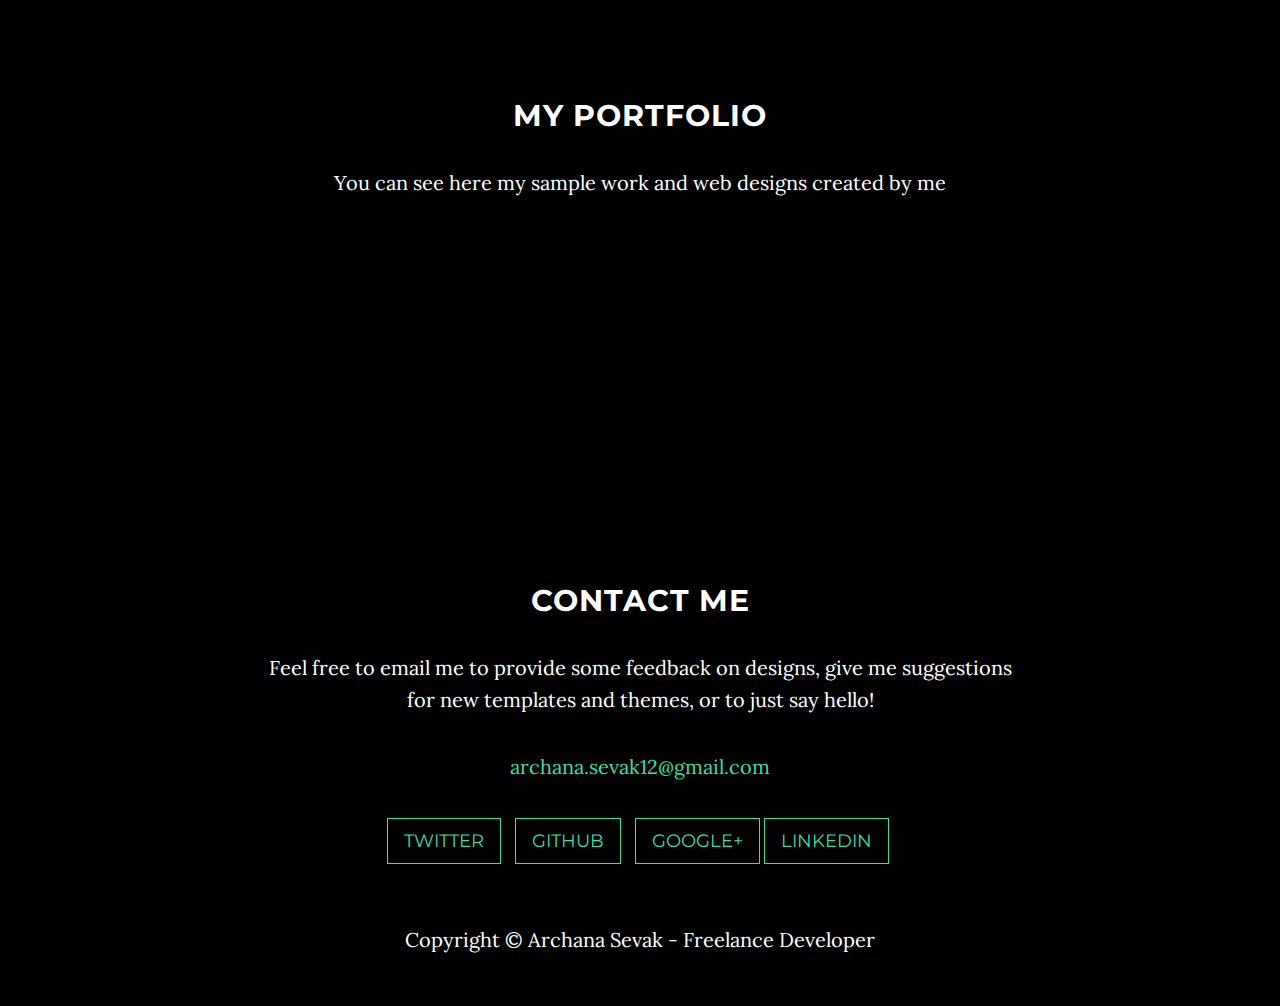
==== commit dedd1065: "updated profile image" ====
--- a/index.html
+++ b/index.html
@@ -61,9 +61,9 @@
                         <h1 class="brand-heading">WebDesigns Studio</h1>
                         <p class="intro-text">The most simple and elegant webpages
                             <br>Created by Archana Sevak</p>
-                        <a href="#about" class="btn btn-circle page-scroll" src="./images/profile.jpg">
+                        <img href="#about" class="btn btn-circle page-scroll" src="./images/profile.jpg">
                             <i class="fa fa-angle-double-down animated"></i>
-                        </a>
+                        </img>
                     </div>
                 </div>
             </div>
--- a/stylesheets/index2.css
+++ b/stylesheets/index2.css
@@ -0,0 +1,323 @@
+#sec1{
+  background-image:url("http://pictures.dealer.com/d/davearbogastbuickpontiacgmc/0722/01fb8d87efd8483552441fc9c796f944x.jpg");
+  background-repeat:no-repeat;
+   background-size: 100%;
+  color:white;
+ 
+}
+
+
+/*!
+ * Start Bootstrap - Grayscale v3.3.7+1 (https://startbootstrap.com/template-overviews/grayscale)
+ * Copyright 2013-2016 Start Bootstrap
+ * Licensed under MIT (https://github.com/BlackrockDigital/startbootstrap/blob/gh-pages/LICENSE)
+ */
+body {
+  width: 100%;
+  height: 100%;
+  font-family: "Lora", "Helvetica Neue", Helvetica, Arial, sans-serif;
+  color: white;
+  background-color: black;
+}
+html {
+  width: 100%;
+  height: 100%;
+}
+h1,
+h2,
+h3,
+h4,
+h5,
+h6 {
+  margin: 0 0 35px;
+  text-transform: uppercase;
+  font-family: "Montserrat", "Helvetica Neue", Helvetica, Arial, sans-serif;
+  font-weight: 700;
+  letter-spacing: 1px;
+}
+p {
+  margin: 0 0 25px;
+  font-size: 18px;
+  line-height: 1.5;
+}
+@media (min-width: 768px) {
+  p {
+    margin: 0 0 35px;
+    font-size: 20px;
+    line-height: 1.6;
+  }
+}
+a {
+  color: #42DCA3;
+  -webkit-transition: all 0.2s ease-in-out;
+  -moz-transition: all 0.2s ease-in-out;
+  transition: all 0.2s ease-in-out;
+}
+a:hover,
+a:focus {
+  text-decoration: none;
+  color: #1d9b6c;
+}
+.light {
+  font-weight: 400;
+}
+.navbar-custom {
+  margin-bottom: 0;
+  border-bottom: 1px solid rgba(255, 255, 255, 0.3);
+  text-transform: uppercase;
+  font-family: "Montserrat", "Helvetica Neue", Helvetica, Arial, sans-serif;
+  background-color: black;
+}
+.navbar-custom .navbar-toggle {
+  color: white;
+  background-color: rgba(255, 255, 255, 0.2);
+  font-size: 12px;
+}
+.navbar-custom .navbar-toggle:focus,
+.navbar-custom .navbar-toggle:active {
+  outline: none;
+}
+.navbar-custom .navbar-brand {
+  font-weight: 700;
+}
+.navbar-custom .navbar-brand:focus {
+  outline: none;
+}
+.navbar-custom a {
+  color: white;
+}
+.navbar-custom .nav li a {
+  -webkit-transition: background 0.3s ease-in-out;
+  -moz-transition: background 0.3s ease-in-out;
+  transition: background 0.3s ease-in-out;
+}
+.navbar-custom .nav li a:hover {
+  color: rgba(255, 255, 255, 0.8);
+  outline: none;
+  background-color: transparent;
+}
+.navbar-custom .nav li a:focus,
+.navbar-custom .nav li a:active {
+  outline: none;
+  background-color: transparent;
+}
+.navbar-custom .nav li.active {
+  outline: none;
+}
+.navbar-custom .nav li.active a {
+  background-color: rgba(255, 255, 255, 0.3);
+}
+.navbar-custom .nav li.active a:hover {
+  color: white;
+}
+@media (min-width: 768px) {
+  .navbar-custom {
+    padding: 20px 0;
+    border-bottom: none;
+    letter-spacing: 1px;
+    background: transparent;
+    -webkit-transition: background 0.5s ease-in-out, padding 0.5s ease-in-out;
+    -moz-transition: background 0.5s ease-in-out, padding 0.5s ease-in-out;
+    transition: background 0.5s ease-in-out, padding 0.5s ease-in-out;
+  }
+  .navbar-custom.top-nav-collapse {
+    padding: 0;
+    background: black;
+    border-bottom: 1px solid rgba(255, 255, 255, 0.3);
+  }
+}
+.intro {
+  display: table;
+  width: 100%;
+  height: auto;
+  padding: 100px 0;
+  text-align: center;
+  color: white;
+  background: url(../img/intro-bg.jpg) no-repeat bottom center scroll;
+  background-color: black;
+  -webkit-background-size: cover;
+  -moz-background-size: cover;
+  background-size: cover;
+  -o-background-size: cover;
+}
+.intro .intro-body {
+  display: table-cell;
+  vertical-align: middle;
+}
+.intro .intro-body .brand-heading {
+  font-size: 40px;
+}
+.intro .intro-body .intro-text {
+  font-size: 18px;
+}
+@media (min-width: 768px) {
+  .intro {
+    height: 100%;
+    padding: 0;
+  }
+  .intro .intro-body .brand-heading {
+    font-size: 100px;
+  }
+  .intro .intro-body .intro-text {
+    font-size: 26px;
+  }
+}
+.btn-circle {
+  width: 70px;
+  height: 70px;
+  margin-top: 15px;
+  /*padding: 7px 16px;*/
+  border: 2px solid white;
+  border-radius: 100% !important;
+  font-size: 40px;
+  color: white;
+  background: transparent;
+  -webkit-transition: background 0.3s ease-in-out;
+  -moz-transition: background 0.3s ease-in-out;
+  transition: background 0.3s ease-in-out;
+}
+.btn-circle:hover,
+.btn-circle:focus {
+  outline: none;
+  color: white;
+  background: rgba(255, 255, 255, 0.1);
+}
+.btn-circle i.animated {
+  -webkit-transition-property: -webkit-transform;
+  -webkit-transition-duration: 1s;
+  -moz-transition-property: -moz-transform;
+  -moz-transition-duration: 1s;
+}
+.btn-circle:hover i.animated {
+  -webkit-animation-name: pulse;
+  -moz-animation-name: pulse;
+  -webkit-animation-duration: 1.5s;
+  -moz-animation-duration: 1.5s;
+  -webkit-animation-iteration-count: infinite;
+  -moz-animation-iteration-count: infinite;
+  -webkit-animation-timing-function: linear;
+  -moz-animation-timing-function: linear;
+}
+@-webkit-keyframes pulse {
+  0% {
+    -webkit-transform: scale(1);
+    transform: scale(1);
+  }
+  50% {
+    -webkit-transform: scale(1.2);
+    transform: scale(1.2);
+  }
+  100% {
+    -webkit-transform: scale(1);
+    transform: scale(1);
+  }
+}
+@-moz-keyframes pulse {
+  0% {
+    -moz-transform: scale(1);
+    transform: scale(1);
+  }
+  50% {
+    -moz-transform: scale(1.2);
+    transform: scale(1.2);
+  }
+  100% {
+    -moz-transform: scale(1);
+    transform: scale(1);
+  }
+}
+.content-section {
+  padding-top: 100px;
+}
+.download-section {
+  width: 100%;
+  padding: 50px 0;
+  color: white;
+  background: url(../img/downloads-bg.jpg) no-repeat center center scroll;
+  background-color: black;
+  -webkit-background-size: cover;
+  -moz-background-size: cover;
+  background-size: cover;
+  -o-background-size: cover;
+}
+#map {
+  width: 100%;
+  height: 200px;
+  margin-top: 100px;
+}
+@media (min-width: 767px) {
+  .content-section {
+    padding-top: 250px;
+  }
+  .download-section {
+    padding: 100px 0;
+  }
+  #map {
+    height: 400px;
+    margin-top: 250px;
+  }
+}
+.btn {
+  text-transform: uppercase;
+  font-family: "Montserrat", "Helvetica Neue", Helvetica, Arial, sans-serif;
+  font-weight: 400;
+  -webkit-transition: all 0.3s ease-in-out;
+  -moz-transition: all 0.3s ease-in-out;
+  transition: all 0.3s ease-in-out;
+  border-radius: 0;
+}
+.btn-default {
+  border: 1px solid #42DCA3;
+  color: #42DCA3;
+  background-color: transparent;
+}
+.btn-default:hover,
+.btn-default:focus {
+  border: 1px solid #42DCA3;
+  outline: none;
+  color: black;
+  background-color: #42DCA3;
+}
+ul.banner-social-buttons {
+  margin-top: 0;
+}
+@media (max-width: 1199px) {
+  ul.banner-social-buttons {
+    margin-top: 15px;
+  }
+}
+@media (max-width: 767px) {
+  ul.banner-social-buttons li {
+    display: block;
+    margin-bottom: 20px;
+    padding: 0;
+  }
+  ul.banner-social-buttons li:last-child {
+    margin-bottom: 0;
+  }
+}
+footer {
+  padding: 50px 0;
+}
+footer p {
+  margin: 0;
+}
+::-moz-selection {
+  text-shadow: none;
+  background: #fcfcfc;
+  background: rgba(255, 255, 255, 0.2);
+}
+::selection {
+  text-shadow: none;
+  background: #fcfcfc;
+  background: rgba(255, 255, 255, 0.2);
+}
+img::selection {
+  background: transparent;
+}
+img::-moz-selection {
+  background: transparent;
+}
+body {
+  webkit-tap-highlight-color: rgba(255, 255, 255, 0.2);
+}
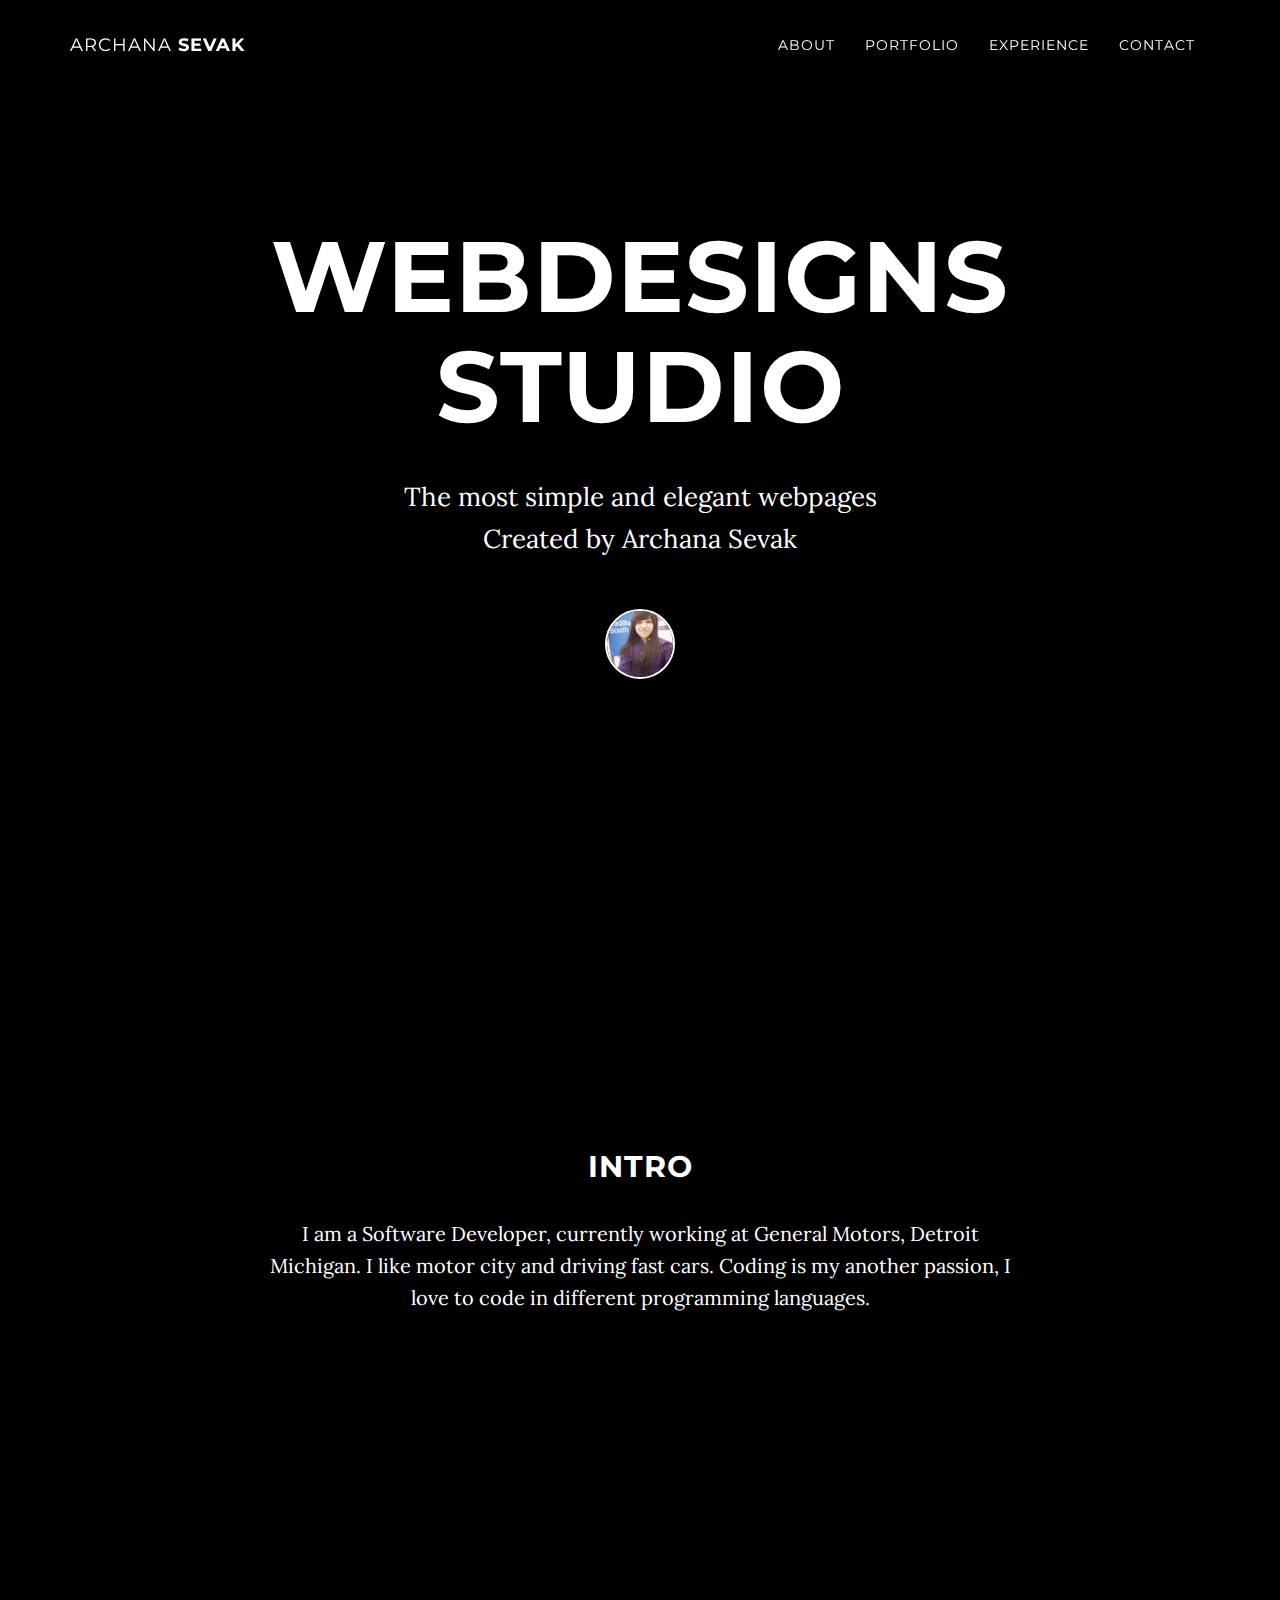
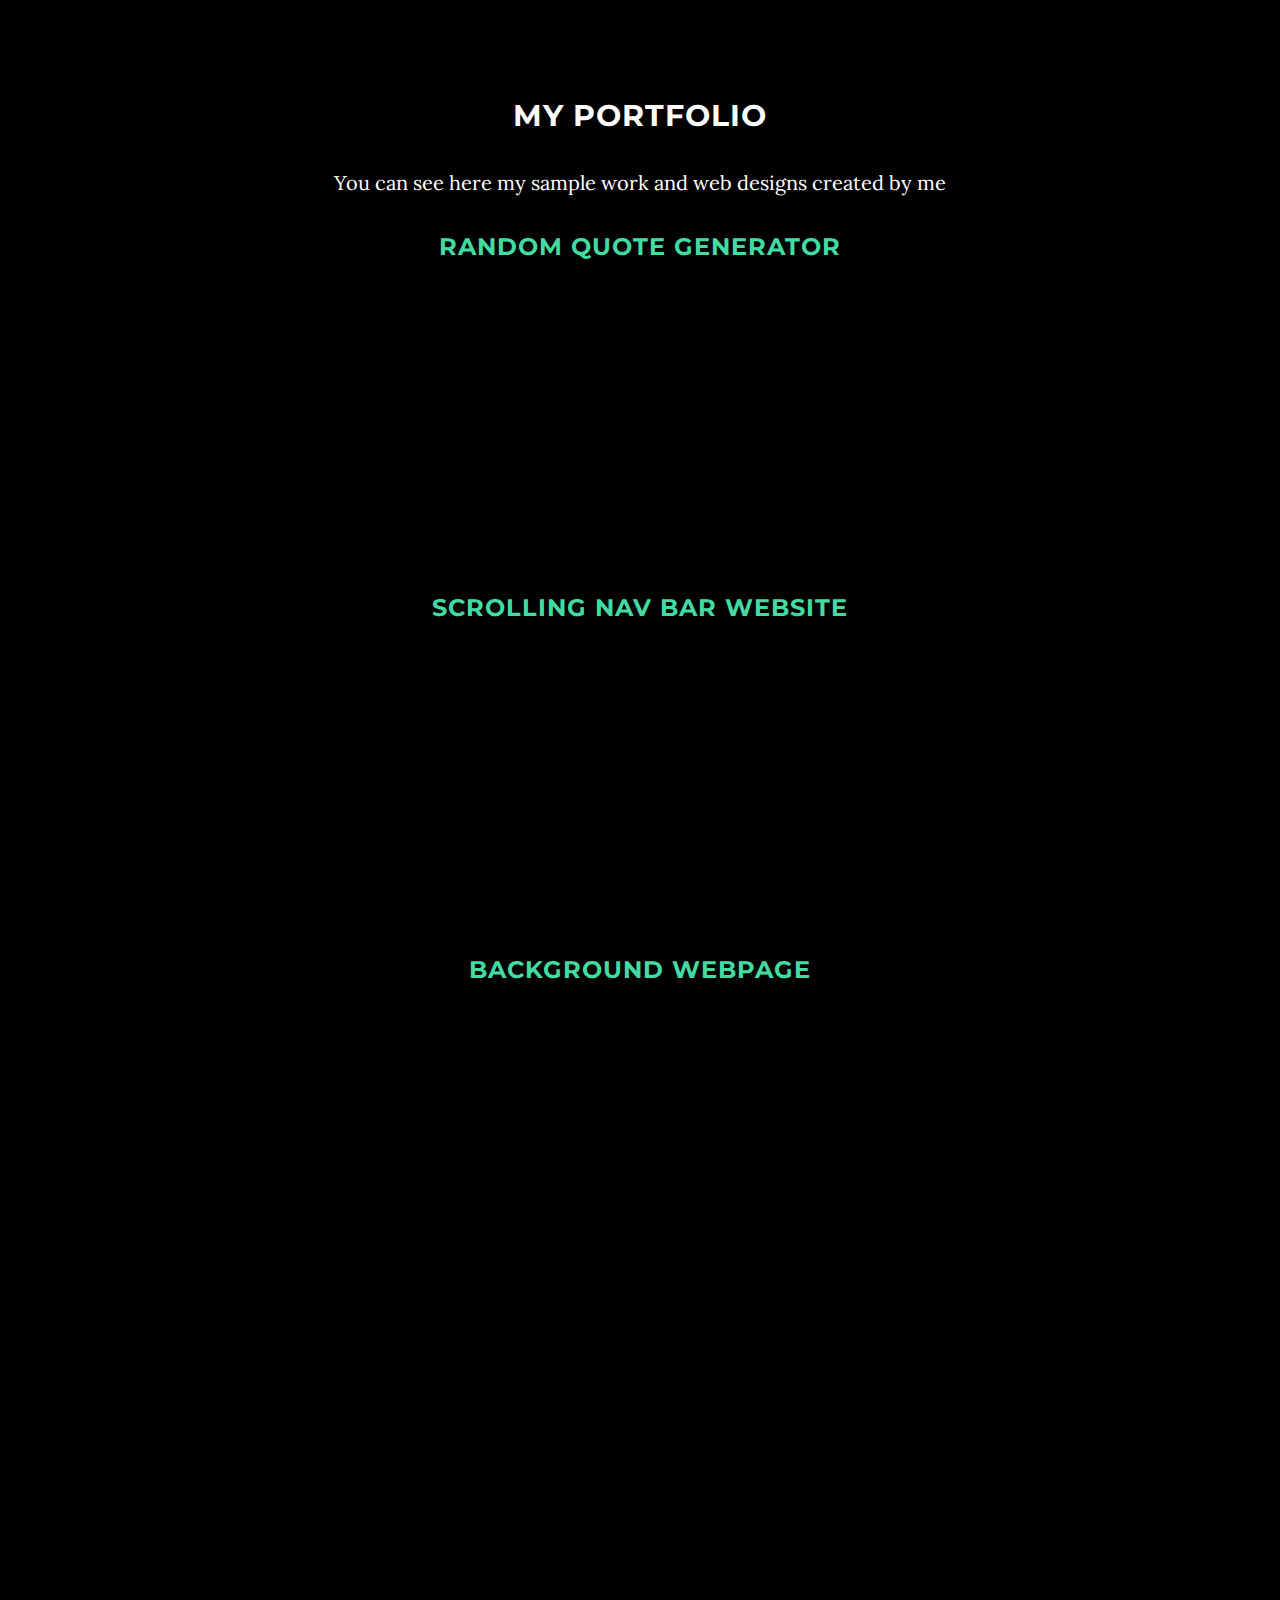
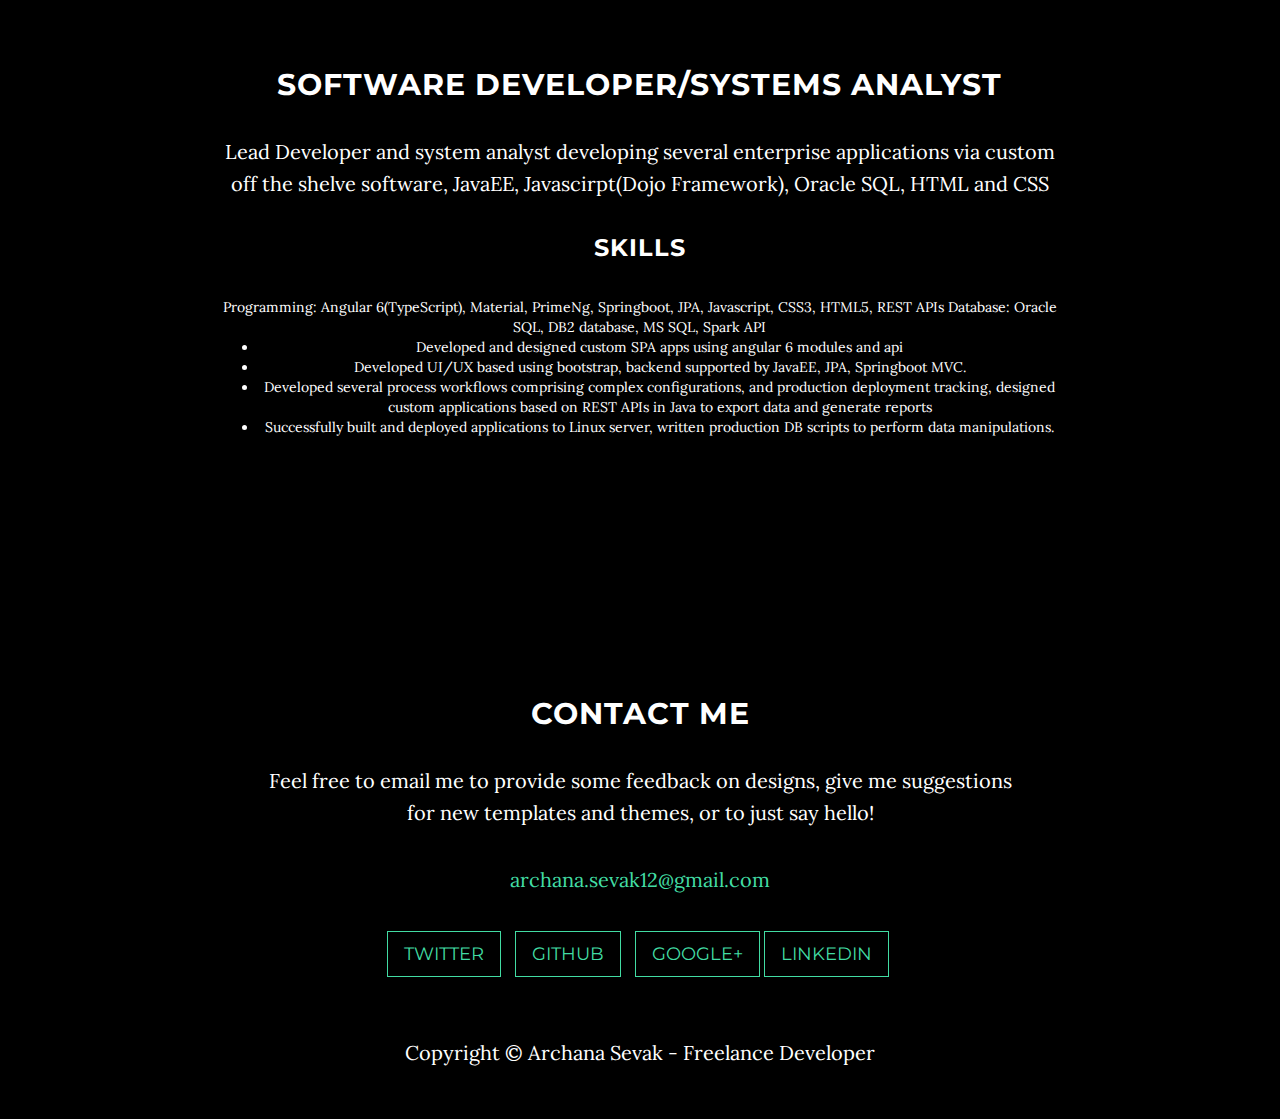
==== commit fea4ee4d: "Merge pull request #3 from ajsevak/gh-pages" ====
--- a/index.html
+++ b/index.html
@@ -1,4 +1,5 @@
 
+<head>
     <meta charset="utf-8">
     <meta http-equiv="X-UA-Compatible" content="IE=edge">
     <meta name="viewport" content="width=device-width, initial-scale=1">
@@ -12,11 +13,10 @@
 <!--<link rel="stylesheet" href="https://maxcdn.bootstrapcdn.com/bootstrap/3.3.7/css/bootstrap-theme.min.css" integrity="sha384-rHyoN1iRsVXV4nD0JutlnGaslCJuC7uwjduW9SVrLvRYooPp2bWYgmgJQIXwl/Sp" crossorigin="anonymous">-->
     <!-- Custom Fonts -->
 
-    <link href="vendor/font-awesome/css/font-awesome.min.css" rel="stylesheet" type="text/css">
     <link href="https://fonts.googleapis.com/css?family=Lora:400,700,400italic,700italic" rel="stylesheet" type="text/css">
     <link href="https://fonts.googleapis.com/css?family=Montserrat:400,700" rel="stylesheet" type="text/css">
     <link rel="stylesheet" type="text/css" href="./stylesheets/index2.css" rel="stylesheet">
-
+</head>
      
 <body id="page-top" data-spy="scroll" data-target=".navbar-fixed-top">
    <nav class="navbar navbar-custom navbar-fixed-top" role="navigation">
@@ -41,11 +41,15 @@
                         <a class="page-scroll" href="#about">About</a>
                     </li>
                     <li>
-                        <a class="page-scroll" href="#download">Portfolio</a>
+                        <a class="page-scroll" href="#portfolio">Portfolio</a>
+                    </li>
+                     <li>
+                        <a class="page-scroll" href="#experience">Experience</a>
                     </li>
                     <li>
                         <a class="page-scroll" href="#contact">Contact</a>
                     </li>
+
                 </ul>
             </div>
             <!-- /.navbar-collapse -->
@@ -61,7 +65,7 @@
                         <h1 class="brand-heading">WebDesigns Studio</h1>
                         <p class="intro-text">The most simple and elegant webpages
                             <br>Created by Archana Sevak</p>
-                        <img href="#about" class="btn btn-circle page-scroll" src="./images/profile.jpg">
+                        <img href="#about" class="btn-circle" src="./images/profile.jpg">
                             <i class="fa fa-angle-double-down animated"></i>
                         </img>
                     </div>
@@ -78,16 +82,12 @@
                
                <h2>Intro</h2>
        <p>I am a Software Developer, currently working at General Motors, Detroit Michigan. I like motor city and driving fast cars. Coding is my another passion, I love to code in different programming languages.</p>
-                  <!--<a href="https://startbootstrap.com/template-overviews/grayscale/">the preview page</a>. The theme is open source, and you can use it for any purpose, personal or commercial.</p>
-                <p>This theme features stock photos by <a href="http://gratisography.com/">Gratisography</a> along with a custom Google Maps skin courtesy of <a href="http://snazzymaps.com/">Snazzy Maps</a>.</p>
-                <p>Grayscale includes full HTML, CSS, and custom JavaScript files along with LESS files for easy customization.</p>-->
             </div>
         </div>
     </section>
                    
 
  
-  <!-- Download Section -->
     <section id="portfolio" class="content-section text-center">
       
         <div class="download-section">
@@ -96,9 +96,66 @@
                     <h2>My Portfolio</h2>
                     <p>You can see here my sample work and web designs created by me</p>
                     <!--<a href="https://startbootstrap.com/template-overviews/grayscale/" class="btn btn-default btn-lg">Visit Github Page</a>-->
+                   
+                        <div class="col-6">
+                            <h3 class="item-title"><a href="https://codepen.io/ajsevak/pen/mjEpwK">Random Quote Generator
+                                        </a></h3>
+                            <a href="https://codepen.io/ajsevak/pen/mjEpwK" class="cover-link"></a>
+                                        <iframe id="iframe" name="pen-undefined" src="https://codepen.io/ajsevak/full/mjEpwK/" frameborder="0" scrolling="no"  tabindex="-1" style="opacity: 1;height: 300px;width: 500px;"></iframe>
+                                        
+                        </div>
+
+                        <div class="col-6">
+                                        <h3 class="item-title"><a href="https://codepen.io/ajsevak/pen/MbEjgJ">Scrolling Nav bar website</a></h3>
+                                         <a href="https://codepen.io/ajsevak/pen/MbEjgJ" class="cover-link"></a>
+                                         <iframe id="iframe_embed_undefined" name="pen-undefined" src="https://codepen.io/ajsevak/full/MbEjgJ/" frameborder="0" scrolling="no" sandbox="allow-scripts allow-pointer-lock allow-same-origin" tabindex="-1" style="opacity: 1;height: 300px;width: 500px;"></iframe>
+                                         
+
+                        </div>
+                    
+                
+                        <div class="col-6">
+                                         <h3 class="item-title"><a href="https://codepen.io/ajsevak/pen/ZBJmqL">Background Webpage</a></h3>
+                                        <a href="https://codepen.io/ajsevak/pen/ZBJmqL" class="cover-link"></a>
+                                        <iframe id="iframe_embed_undefined" name="pen-undefined" src="https://codepen.io/ajsevak/full/ZBJmqL/" frameborder="0" scrolling="no" sandbox="allow-scripts allow-pointer-lock allow-same-origin" tabindex="-1" style="opacity: 1;height: 300px;width: 500px;"></iframe><div class="meta-overlay" tabindex="0"><div></div>
+                                       
+                        </div>
+                  
+                        
+                                    
+
+                                
+                              
+                                        
+                    
+
+
+
                 </div>
             </div>
         </div>
+    </section>
+    <section id="experience" class="content-section text-center">
+        <div class="row">
+            <div class="col-lg-8 col-lg-offset-2">
+                <h2>Software Developer/Systems Analyst</h2>
+                <p>Lead Developer and system analyst developing several enterprise applications via custom off the shelve software, JavaEE, Javascirpt(Dojo Framework), Oracle SQL, HTML and CSS</p>
+                <h3>Skills</h3>
+                Programming: Angular 6(TypeScript), Material, PrimeNg, Springboot, JPA, Javascript, CSS3, HTML5, REST APIs  
+                Database: Oracle SQL, DB2 database, MS SQL, Spark API
+                <ul>
+                    <li>Developed and designed custom SPA apps using angular 6 modules and api</li>
+                    
+                    <li>Developed UI/UX based using bootstrap, backend supported by JavaEE, JPA, Springboot MVC.</li>
+
+                    <li>Developed several process workflows comprising complex configurations, and production deployment tracking, designed custom applications based on REST APIs in Java to export data and generate reports</li>
+
+                    <li>Successfully built and deployed applications to Linux server, written production DB scripts to perform data manipulations.</li>
+
+                </ul>
+            </div>
+        </div>
+
     </section>
  <!-- Contact Section -->
     <section id="contact" class="container content-section text-center">
@@ -128,4 +185,4 @@
             <p>Copyright &copy; Archana Sevak - Freelance Developer</p>
         </div>
     </footer>
-</body>+</body>
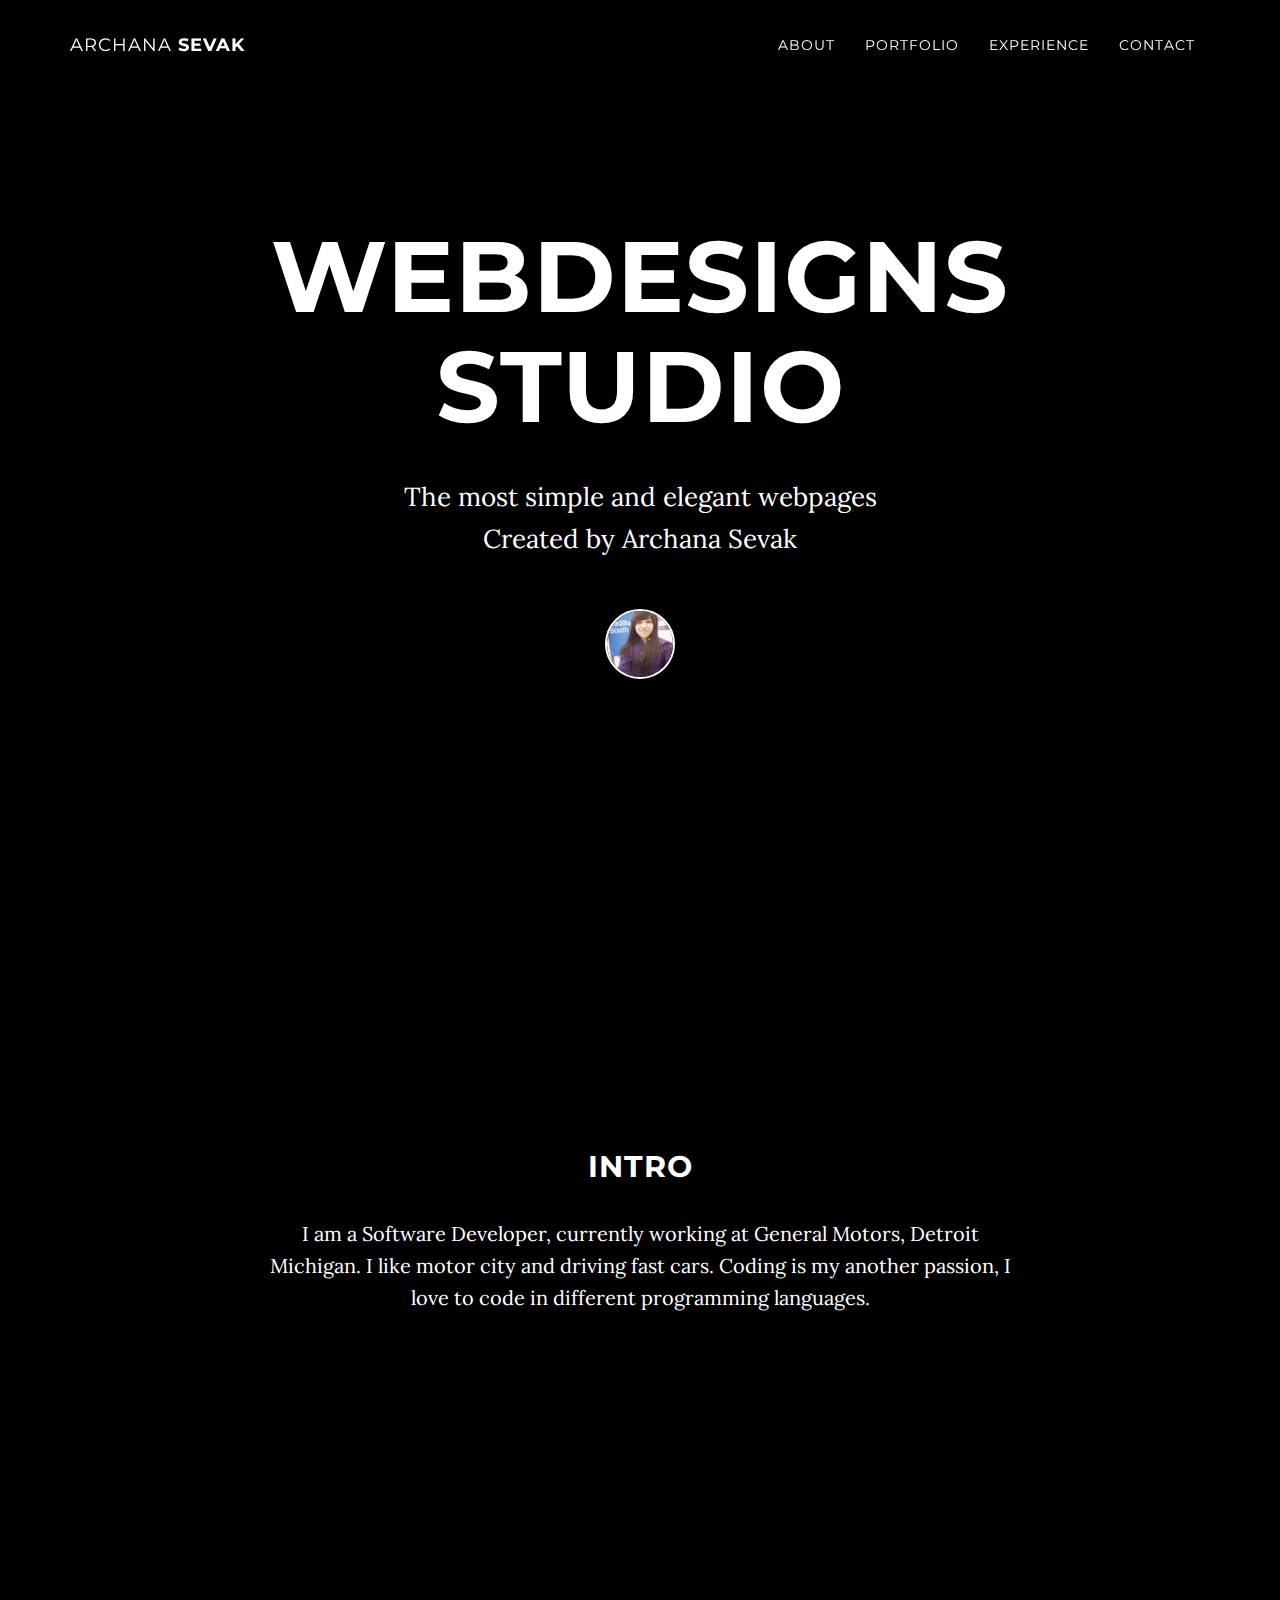
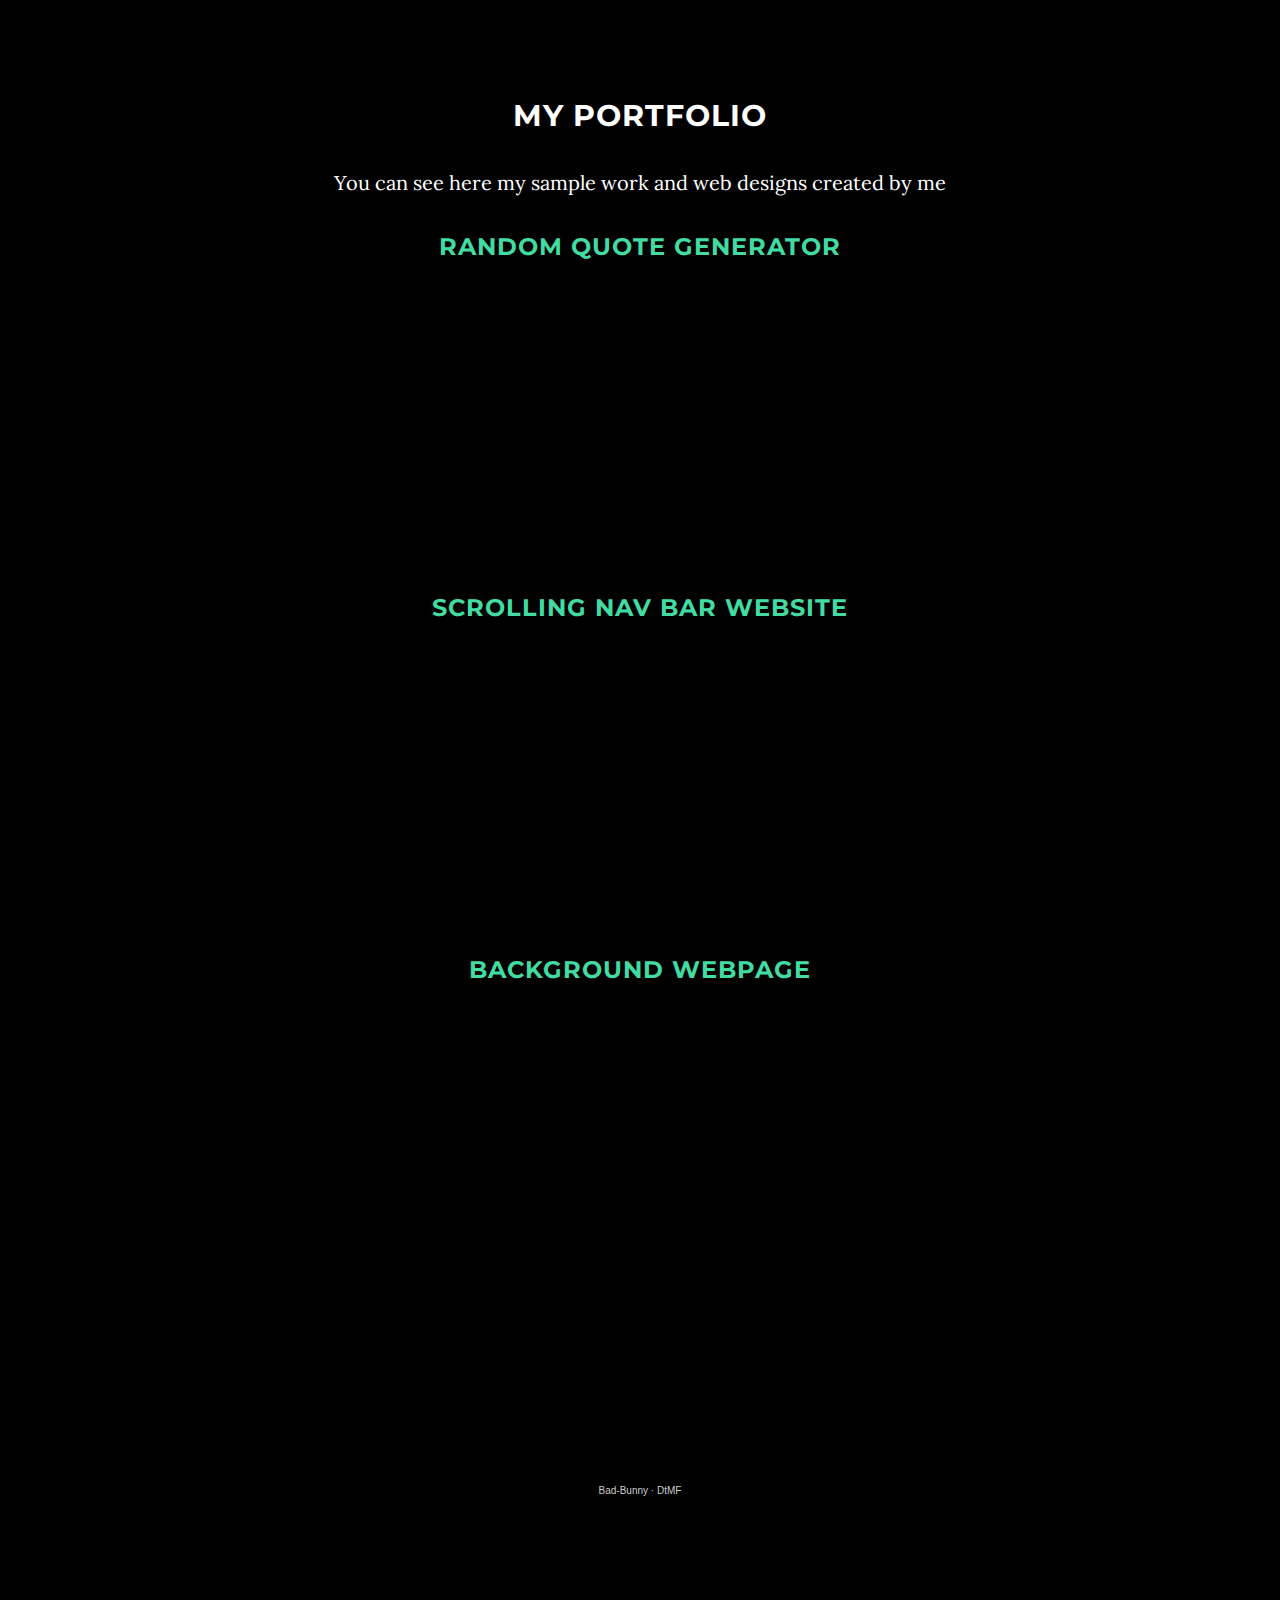
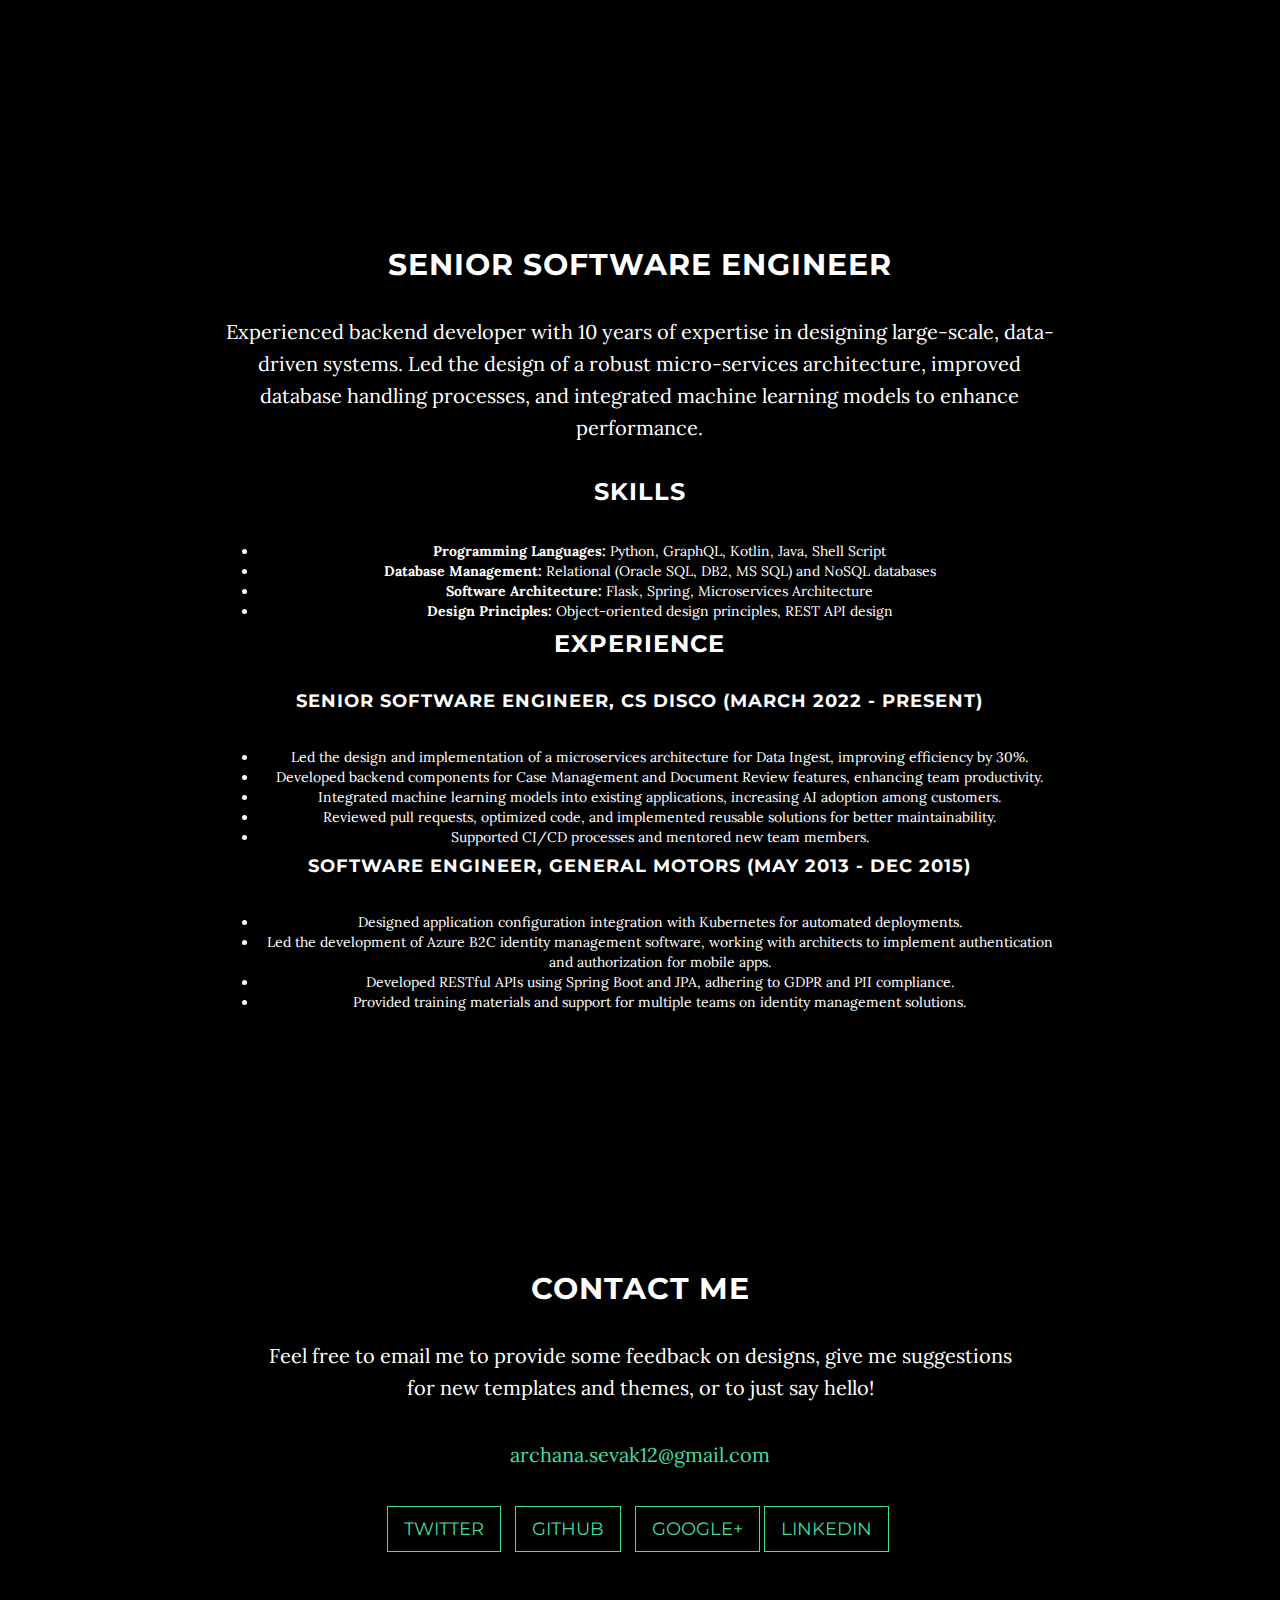
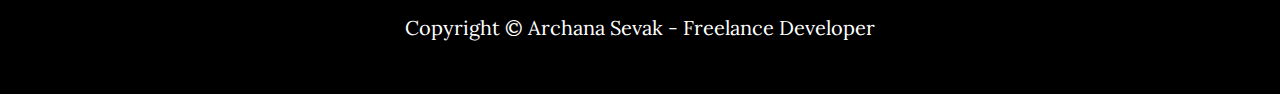
==== commit 303e505c: "Update index.html" ====
--- a/index.html
+++ b/index.html
@@ -6,7 +6,7 @@
     <meta name="description" content="Personal Portfolio Website">
     <meta name="author" content="Archana Sevak">
 
-    <title>Archana Sevak - Personal Portfolio</title>
+    <title>Archana Sevak - Fullstack Engineer</title>
 
     <!-- Bootstrap Core CSS -->
 <link rel="stylesheet" href="https://maxcdn.bootstrapcdn.com/bootstrap/3.3.7/css/bootstrap.min.css" integrity="sha384-BVYiiSIFeK1dGmJRAkycuHAHRg32OmUcww7on3RYdg4Va+PmSTsz/K68vbdEjh4u" crossorigin="anonymous">
@@ -120,7 +120,9 @@
                                         <iframe id="iframe_embed_undefined" name="pen-undefined" src="https://codepen.io/ajsevak/full/ZBJmqL/" frameborder="0" scrolling="no" sandbox="allow-scripts allow-pointer-lock allow-same-origin" tabindex="-1" style="opacity: 1;height: 300px;width: 500px;"></iframe><div class="meta-overlay" tabindex="0"><div></div>
                                        
                         </div>
-                  
+                        <div class="col-6">
+                            <iframe width="100%" height="166" scrolling="no" frameborder="no" allow="autoplay" src="https://w.soundcloud.com/player/?url=https%3A//api.soundcloud.com/tracks/2001688439&color=%23ff5500&auto_play=false&hide_related=false&show_comments=true&show_user=true&show_reposts=false&show_teaser=true"></iframe><div style="font-size: 10px; color: #cccccc;line-break: anywhere;word-break: normal;overflow: hidden;white-space: nowrap;text-overflow: ellipsis; font-family: Interstate,Lucida Grande,Lucida Sans Unicode,Lucida Sans,Garuda,Verdana,Tahoma,sans-serif;font-weight: 100;"><a href="https://soundcloud.com/badbunny15" title="Bad-Bunny" target="_blank" style="color: #cccccc; text-decoration: none;">Bad-Bunny</a> · <a href="https://soundcloud.com/badbunny15/dtmf" title="DtMF" target="_blank" style="color: #cccccc; text-decoration: none;">DtMF</a></div>
+                        </div>
                         
                                     
 
@@ -138,20 +140,34 @@
     <section id="experience" class="content-section text-center">
         <div class="row">
             <div class="col-lg-8 col-lg-offset-2">
-                <h2>Software Developer/Systems Analyst</h2>
-                <p>Lead Developer and system analyst developing several enterprise applications via custom off the shelve software, JavaEE, Javascirpt(Dojo Framework), Oracle SQL, HTML and CSS</p>
-                <h3>Skills</h3>
-                Programming: Angular 6(TypeScript), Material, PrimeNg, Springboot, JPA, Javascript, CSS3, HTML5, REST APIs  
-                Database: Oracle SQL, DB2 database, MS SQL, Spark API
+               <h2>Senior Software Engineer</h2>
+                <p>Experienced backend developer with 10 years of expertise in designing large-scale, data-driven systems. Led the design of a robust micro-services architecture, improved database handling processes, and integrated machine learning models to enhance performance.</p>
+        
+                <h3 class="item-title">Skills</h3>
                 <ul>
-                    <li>Developed and designed custom SPA apps using angular 6 modules and api</li>
-                    
-                    <li>Developed UI/UX based using bootstrap, backend supported by JavaEE, JPA, Springboot MVC.</li>
-
-                    <li>Developed several process workflows comprising complex configurations, and production deployment tracking, designed custom applications based on REST APIs in Java to export data and generate reports</li>
-
-                    <li>Successfully built and deployed applications to Linux server, written production DB scripts to perform data manipulations.</li>
-
+                    <li><strong>Programming Languages:</strong> Python, GraphQL, Kotlin, Java, Shell Script</li>
+                    <li><strong>Database Management:</strong> Relational (Oracle SQL, DB2, MS SQL) and NoSQL databases</li>
+                    <li><strong>Software Architecture:</strong> Flask, Spring, Microservices Architecture</li>
+                    <li><strong>Design Principles:</strong> Object-oriented design principles, REST API design</li>
+                </ul>
+        
+                <h3 class="item-title">Experience</h3>
+        
+                <h4>Senior Software Engineer, CS Disco (March 2022 - Present)</h4>
+                <ul>
+                    <li>Led the design and implementation of a microservices architecture for Data Ingest, improving efficiency by 30%.</li>
+                    <li>Developed backend components for Case Management and Document Review features, enhancing team productivity.</li>
+                    <li>Integrated machine learning models into existing applications, increasing AI adoption among customers.</li>
+                    <li>Reviewed pull requests, optimized code, and implemented reusable solutions for better maintainability.</li>
+                    <li>Supported CI/CD processes and mentored new team members.</li>
+                </ul>
+        
+                <h4>Software Engineer, General Motors (May 2013 - Dec 2015)</h4>
+                <ul>
+                    <li>Designed application configuration integration with Kubernetes for automated deployments.</li>
+                    <li>Led the development of Azure B2C identity management software, working with architects to implement authentication and authorization for mobile apps.</li>
+                    <li>Developed RESTful APIs using Spring Boot and JPA, adhering to GDPR and PII compliance.</li>
+                    <li>Provided training materials and support for multiple teams on identity management solutions.</li>
                 </ul>
             </div>
         </div>
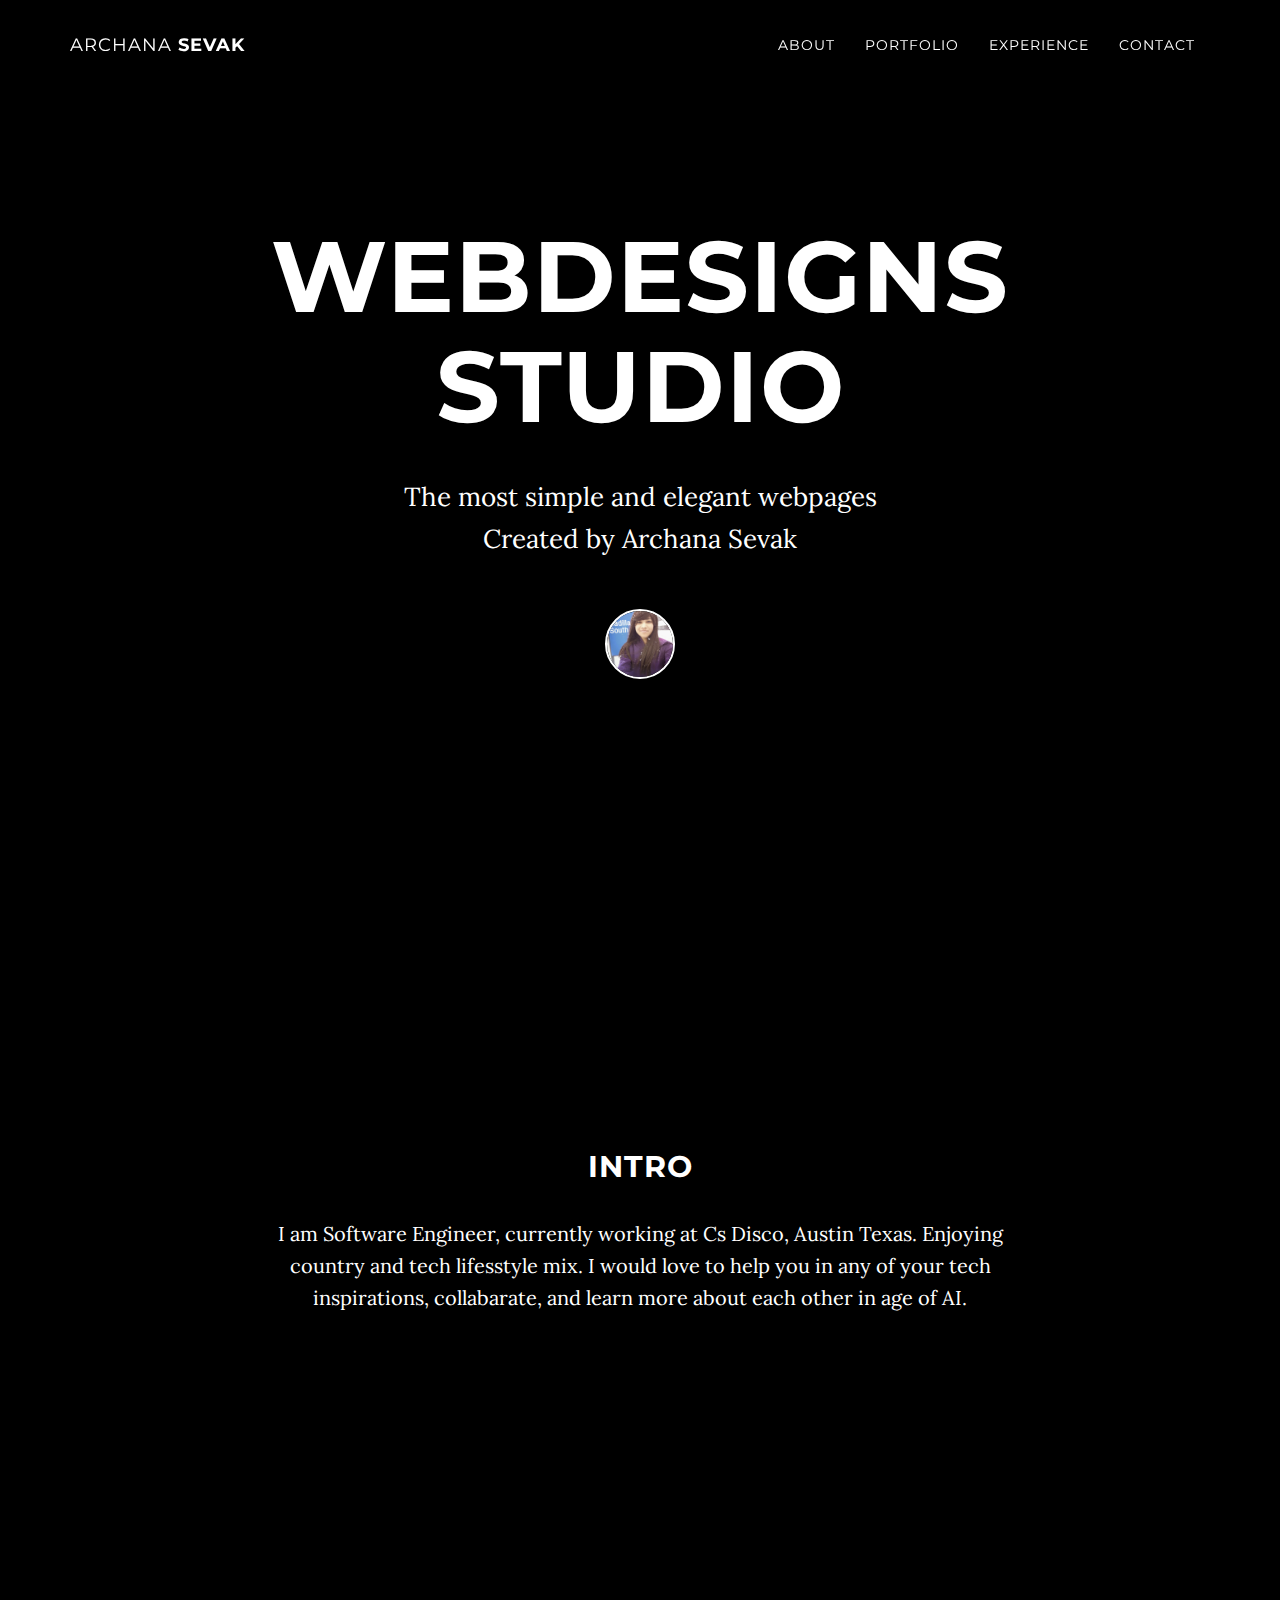
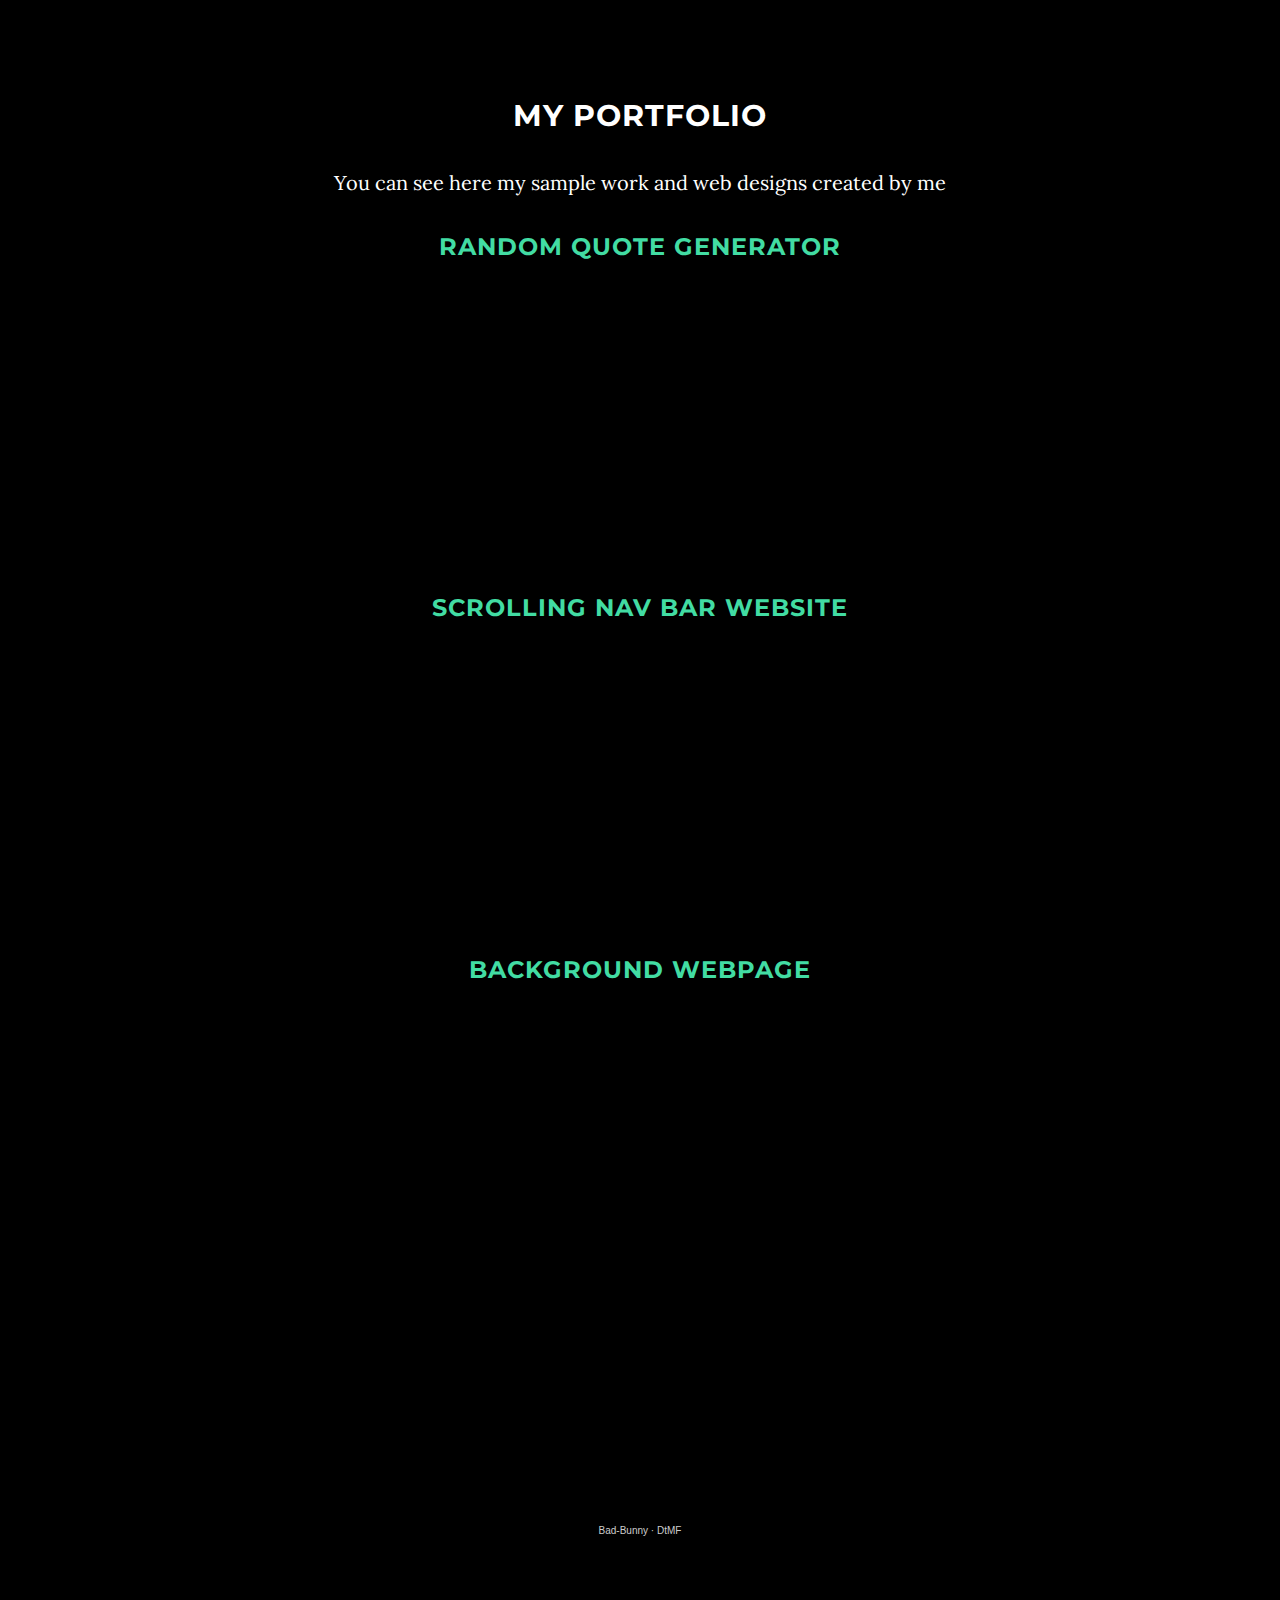
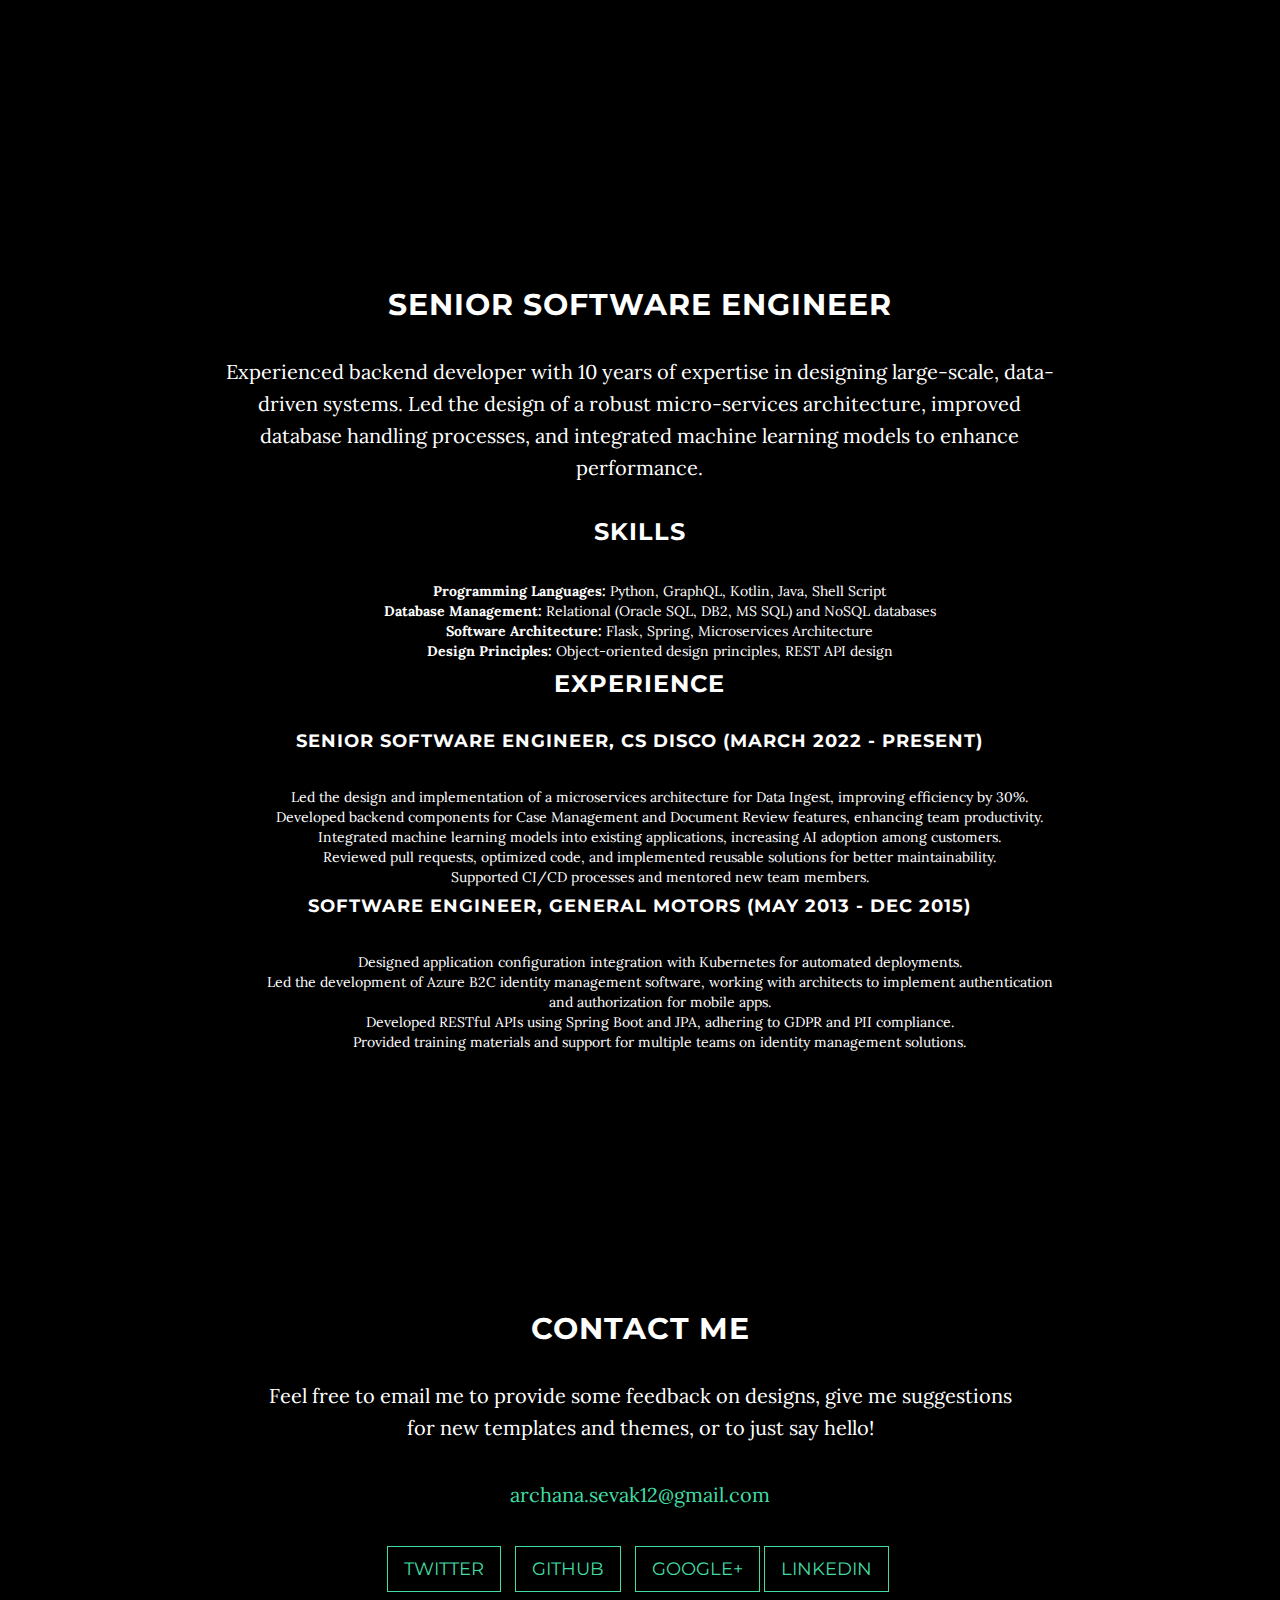
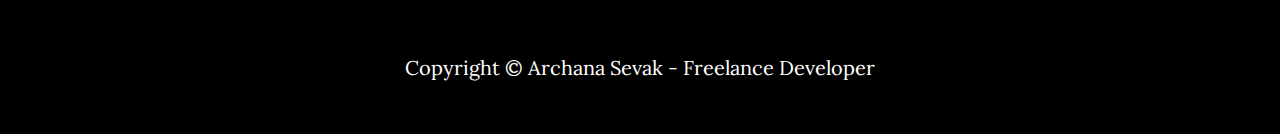
==== commit d5eb6ae4: "Update index.html" ====
--- a/index.html
+++ b/index.html
@@ -81,7 +81,7 @@
             <div class="col-lg-8 col-lg-offset-2">
                
                <h2>Intro</h2>
-       <p>I am a Software Developer, currently working at General Motors, Detroit Michigan. I like motor city and driving fast cars. Coding is my another passion, I love to code in different programming languages.</p>
+       <p>I am Software Engineer, currently working at Cs Disco, Austin Texas. Enjoying country and tech lifesstyle mix. I would love to help you in any of your tech inspirations, collabarate, and learn more about each other in age of AI. </p>
             </div>
         </div>
     </section>
@@ -120,6 +120,8 @@
                                         <iframe id="iframe_embed_undefined" name="pen-undefined" src="https://codepen.io/ajsevak/full/ZBJmqL/" frameborder="0" scrolling="no" sandbox="allow-scripts allow-pointer-lock allow-same-origin" tabindex="-1" style="opacity: 1;height: 300px;width: 500px;"></iframe><div class="meta-overlay" tabindex="0"><div></div>
                                        
                         </div>
+                        <br>
+                        <br>
                         <div class="col-6">
                             <iframe width="100%" height="166" scrolling="no" frameborder="no" allow="autoplay" src="https://w.soundcloud.com/player/?url=https%3A//api.soundcloud.com/tracks/2001688439&color=%23ff5500&auto_play=false&hide_related=false&show_comments=true&show_user=true&show_reposts=false&show_teaser=true"></iframe><div style="font-size: 10px; color: #cccccc;line-break: anywhere;word-break: normal;overflow: hidden;white-space: nowrap;text-overflow: ellipsis; font-family: Interstate,Lucida Grande,Lucida Sans Unicode,Lucida Sans,Garuda,Verdana,Tahoma,sans-serif;font-weight: 100;"><a href="https://soundcloud.com/badbunny15" title="Bad-Bunny" target="_blank" style="color: #cccccc; text-decoration: none;">Bad-Bunny</a> · <a href="https://soundcloud.com/badbunny15/dtmf" title="DtMF" target="_blank" style="color: #cccccc; text-decoration: none;">DtMF</a></div>
                         </div>
@@ -144,7 +146,7 @@
                 <p>Experienced backend developer with 10 years of expertise in designing large-scale, data-driven systems. Led the design of a robust micro-services architecture, improved database handling processes, and integrated machine learning models to enhance performance.</p>
         
                 <h3 class="item-title">Skills</h3>
-                <ul>
+                <ul style="list-style-type:none">
                     <li><strong>Programming Languages:</strong> Python, GraphQL, Kotlin, Java, Shell Script</li>
                     <li><strong>Database Management:</strong> Relational (Oracle SQL, DB2, MS SQL) and NoSQL databases</li>
                     <li><strong>Software Architecture:</strong> Flask, Spring, Microservices Architecture</li>
@@ -154,7 +156,7 @@
                 <h3 class="item-title">Experience</h3>
         
                 <h4>Senior Software Engineer, CS Disco (March 2022 - Present)</h4>
-                <ul>
+                <ul style="list-style-type:none">
                     <li>Led the design and implementation of a microservices architecture for Data Ingest, improving efficiency by 30%.</li>
                     <li>Developed backend components for Case Management and Document Review features, enhancing team productivity.</li>
                     <li>Integrated machine learning models into existing applications, increasing AI adoption among customers.</li>
@@ -163,7 +165,7 @@
                 </ul>
         
                 <h4>Software Engineer, General Motors (May 2013 - Dec 2015)</h4>
-                <ul>
+                <ul style="list-style-type:none">
                     <li>Designed application configuration integration with Kubernetes for automated deployments.</li>
                     <li>Led the development of Azure B2C identity management software, working with architects to implement authentication and authorization for mobile apps.</li>
                     <li>Developed RESTful APIs using Spring Boot and JPA, adhering to GDPR and PII compliance.</li>
